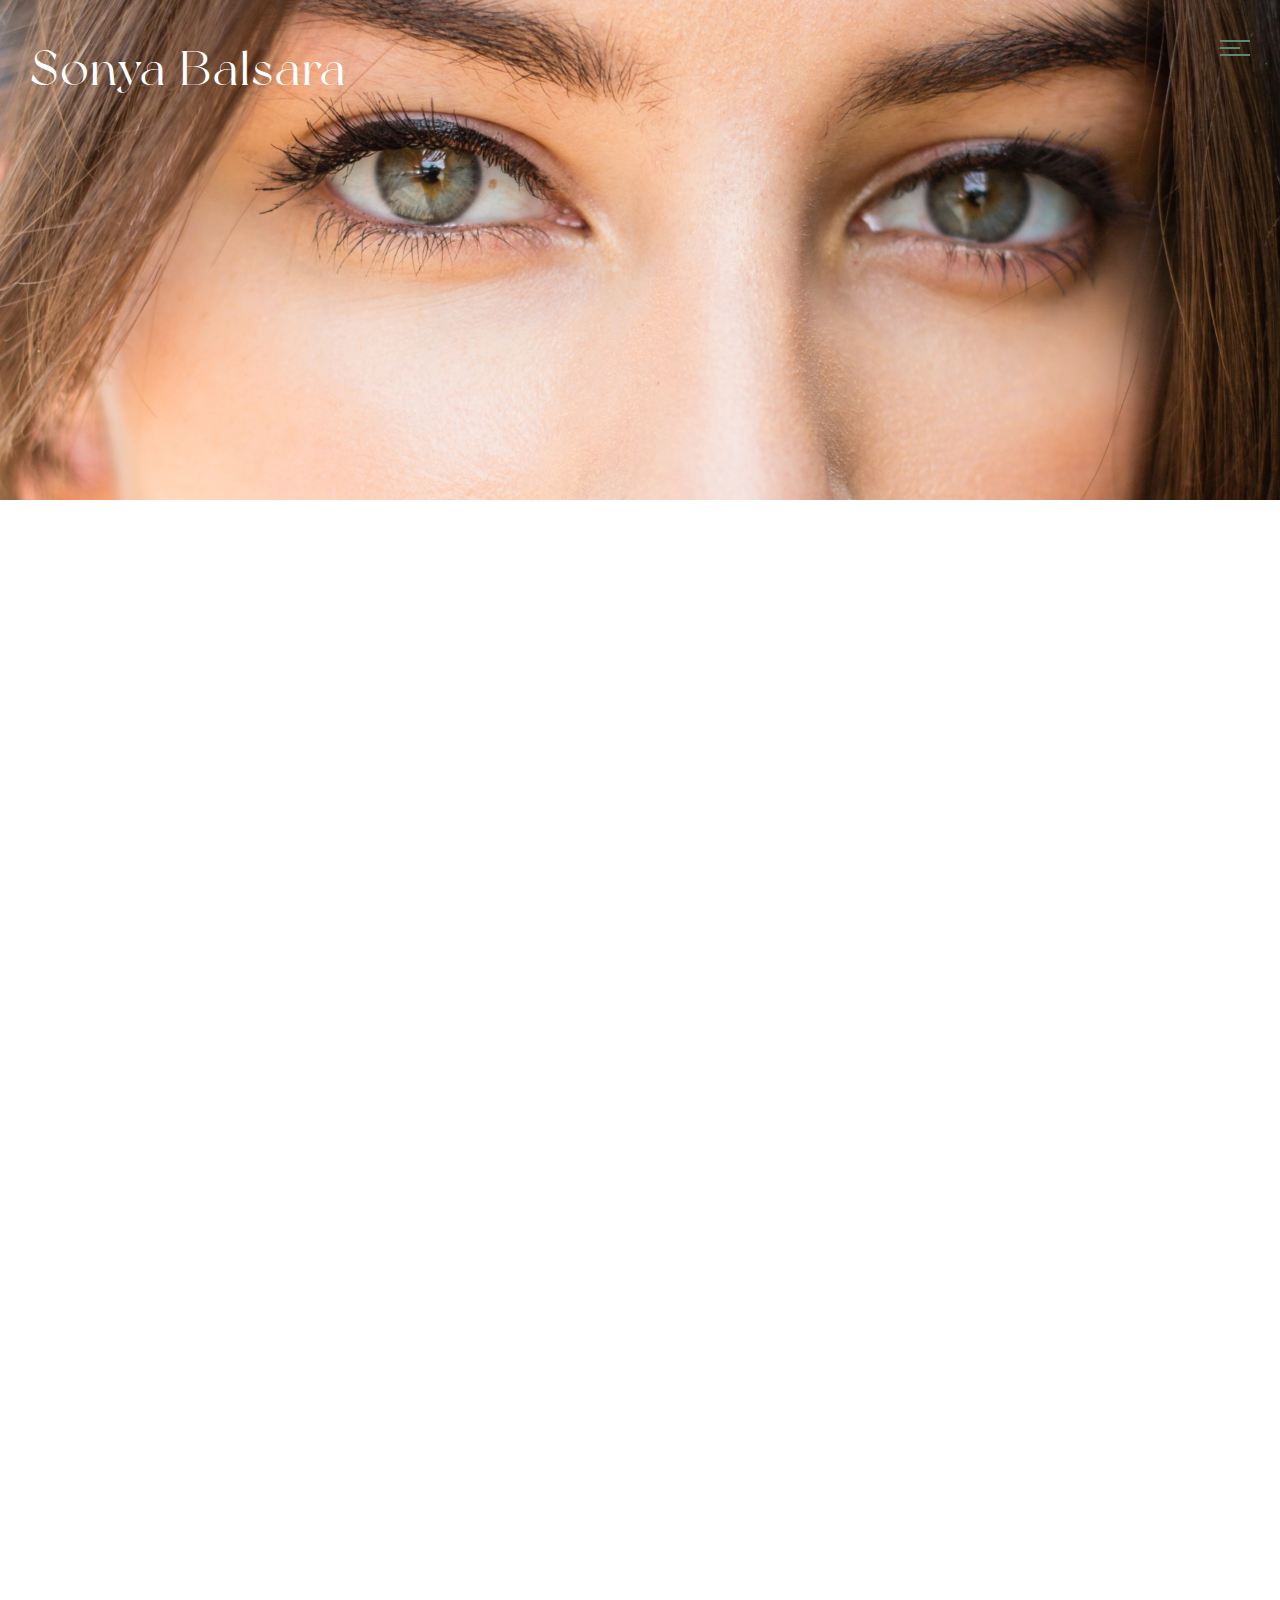
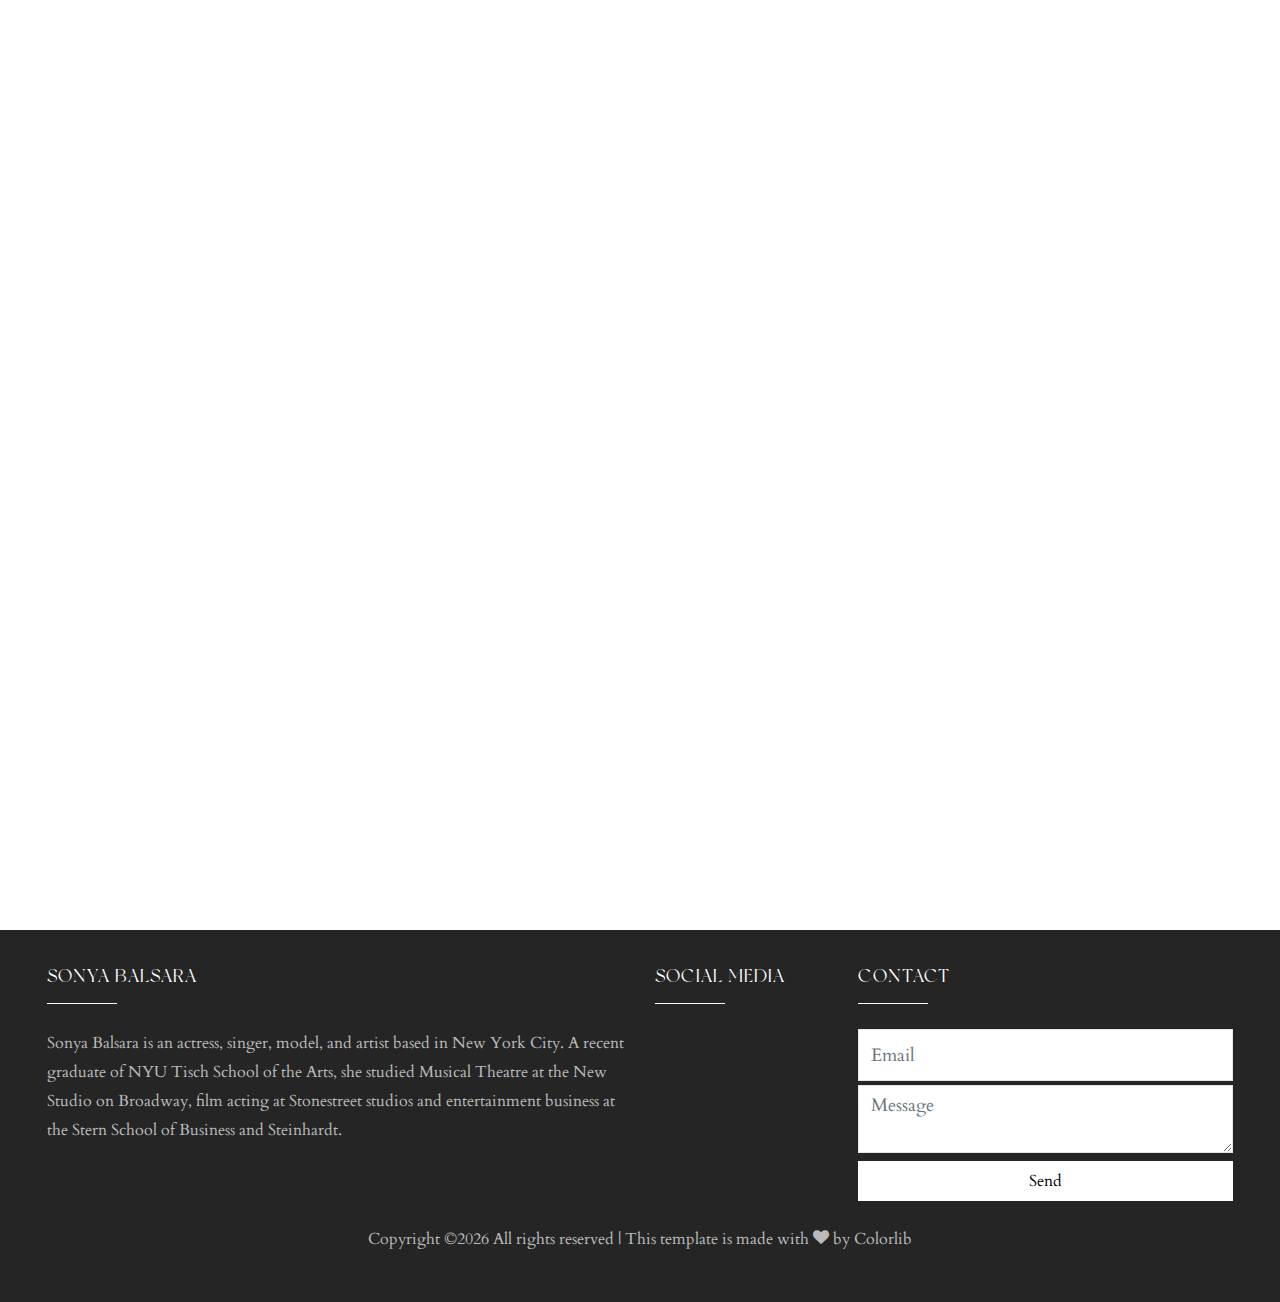
==== media.html @ 35fe7aa5 "Changes" ====
<!DOCTYPE html>
<html lang="en">
  <head>
  	<title>Sonya Balsara - Media</title>
    <meta charset="utf-8">
    <meta name="viewport" content="width=device-width, initial-scale=1, shrink-to-fit=no">
    
    <link href="https://fonts.googleapis.com/css?family=Rubik:300,400,500,700" rel="stylesheet">
    <link href="https://fonts.googleapis.com/css?family=Josefin+Sans" rel="stylesheet">

    <link rel="stylesheet" href="css/open-iconic-bootstrap.min.css">
    <link rel="stylesheet" href="css/animate.css">

    <link rel="stylesheet" href="css/aos.css">

    <link rel="stylesheet" href="css/ionicons.min.css">
    <link rel="stylesheet" href="css/flaticon.css">
    <link rel="stylesheet" href="css/icomoon.css">
    <link rel="stylesheet" href="css/style.css">
  </head>
  <body>

    <div class="page">
    <nav id="colorlib-main-nav" role="navigation">
      <a href="#" class="js-colorlib-nav-toggle colorlib-nav-toggle active"><i></i></a>
      <div class="js-fullheight colorlib-table">
        <div class="img" style="background-image: url(images/headshot5.jpg);"></div>
        <div class="colorlib-table-cell js-fullheight">
          <div class="row no-gutters">
            <div class="col-md-12 text-center">
              <h1 class="mb-4"><a href="index.html" class="logo">Sonya Balsara</span></a></h1>
              <ul>
                <li><a href="index.html"><span><small>01</small>Home</span></a></li>
                <li><a href="portfolio.html"><span><small>02</small>Portfolio</span></a></li>
                <li class="active"><a href="media.html"><span><small>03</small>Media</span></a></li>
                <li><a href="resume.html"><span><small>04</small>Resume</span></a></li>
                <li><a href="press.html"><span><small>05</small>Press</span></a></li>
              </ul>
            </div>
          </div>
        </div>
      </div>
    </nav>
    
    <div id="colorlib-page">
      <header>
        <div class="colorlib-navbar-brand">
          <a class="colorlib-logo" href="index.html">Sonya Balsara</span></a>
        </div>
        <a href="#" class="js-colorlib-nav-toggle colorlib-nav-toggle"><i></i></a>
      </header>

            <section class="hero-wrap" style="background-image: url(images/seyes.jpg);" data-stellar-background-ratio="0.5">
            	<div class="overlay"></div>
      	      <div class="container">
      	        <div class="row no-gutters text align-items-end justify-content-center" data-scrollax-parent="true">
      	          <div class="col-md-8 ftco-animate text-center">
      	            <h1 class="mb-5 bread">Media</hs1>
      	          </div>
      	        </div>
      	      </div>
            </section>
            <!-- END slider -->

            <section class="ftco-section-2">
				      <div class="container-fluid">
				        <div class="section-2-blocks-wrapper d-flex row no-gutters">
				          <div class="img col-md-6">
				          	<div class="embed-responsive embed-responsive-16by9">
				          			<iframe src="https://player.vimeo.com/video/648832180" width="100%" height="480" frameborder="0" webkitallowfullscreen mozallowfullscreen allowfullscreen></iframe>
				          		</div>
				          </div>
				          <div class="text col-md-6 ftco-animate">
				            <div class="text-inner align-self-start">
				              <h3 class="heading">FBI</h3>
				              <p>Season 4 "Short Squeeze</p>
				              <p>Directed by Joanna Kerns</p>
				            </div>
				          </div>
				        </div>
				      </div>
				    </section>
				    <br><br>
				    <section class="ftco-section-2">
				      <div class="container-fluid">
				        <div class="section-2-blocks-wrapper d-flex row no-gutters">
				          <div class="img col-md-6">
				          	<div class="embed-responsive embed-responsive-16by9">
				          			<iframe src="https://player.vimeo.com/video/404792972" width="100%" height="480" frameborder="0" webkitallowfullscreen mozallowfullscreen allowfullscreen></iframe>
				          		</div>
				          </div>
				          <div class="text col-md-6 ftco-animate">
				            <div class="text-inner align-self-start">
				              <h3 class="heading">West Side Story- Maria</h3>
				              <p>IHI Tokyo, Japan</p>
				              <p>Directed by David Saint</p>
				            </div>
				          </div>
				        </div>
				      </div>
				    </section>
				    <br><br>
	          <section class="ftco-section-2">
	    	      <div class="container-fluid">
	    	        <div class="section-2-blocks-wrapper d-flex row no-gutters">
	    	          <div class="img col-md-6">
	    	          	<div class="embed-responsive embed-responsive-16by9">
	    	            		<iframe src="https://player.vimeo.com/video/309313048" width="100%" height="480" frameborder="0" webkitallowfullscreen mozallowfullscreen allowfullscreen></iframe>
	    	            	</div>
	    	    	    </div>
	    	          <div class="text col-md-6 ftco-animate">
	    	            <div class="text-inner align-self-start">
	    	              <h3 class="heading">Boarding School</h3>
	    	            </div>
	    	          </div>
	    	        </div>
	    	      </div>
	    	    </section>
	    	    <br><br>
	          <section class="ftco-section-2">
	    	      <div class="container-fluid">
	    	        <div class="section-2-blocks-wrapper d-flex row no-gutters">
	    	          <div class="img col-md-6">
	    	          	<div class="embed-responsive embed-responsive-16by9">
	    	          		<iframe width="100%" height="480" src="https://www.youtube.com/embed/qzKkjVb8MXk" title="YouTube video player Paragon Acura Commercial" frameborder="0" allow="accelerometer; autoplay; clipboard-write; encrypted-media; gyroscope; picture-in-picture" allowfullscreen></iframe>
	    	          	</div>
	    	          </div>
	    	          <div class="text col-md-6 ftco-animate">
	    	            <div class="text-inner align-self-start">
	    	              <h3 class="heading">Paragon Acura Commercial</h3>
	    	            </div>
	    	          </div>
	    	        </div>
	    	      </div>
	    	    </section>
	    	    <br><br>
	          <section class="ftco-section-2">
	    	      <div class="container-fluid">
	    	        <div class="section-2-blocks-wrapper d-flex row no-gutters">
	    	          <div class="img col-md-6">
    	          	  <div class="embed-responsive embed-responsive-16by9">
    	          		  <iframe width="100%" height="480" src="https://www.youtube.com/embed/SDkFVP-lm_E" title="YouTube video player Mr. Hong Music Video" frameborder="0" allow="accelerometer; autoplay; clipboard-write; encrypted-media; gyroscope; picture-in-picture" allowfullscreen></iframe>
    	          	  </div>
	    	          </div>
	    	          <div class="text col-md-6 ftco-animate">
	    	            <div class="text-inner align-self-start">
	    	              <h3 class="heading">Mr. Hong MUSIC VIDEO</h3>
	    	            </div>
	    	          </div>
	    	        </div>
	    	      </div>
	    	    </section>


      <footer class="ftco-footer ftco-section ftco-footer img">
	    <div class="overlay"></div>
	      <div class="container">
	        <div class="row mb-6">
	          <div class="col-md-6">
	            <div class="ftco-footer-widget mb-4">
	              <h2 class="ftco-heading-2">Sonya Balsara</h2>
	              <p>Sonya Balsara is an actress, singer, model, and artist based in New York City. A recent graduate of NYU Tisch School of the Arts, she studied Musical Theatre at the New Studio on Broadway, film acting at Stonestreet studios and entertainment business at the Stern School of Business and Steinhardt.</p>
	            </div>
	          </div>
	          <div class="col-md-2">
	            <div class="ftco-footer-widget mb-2">
	              <h2 class="ftco-heading-2">Social Media</h2>
	              <ul class="ftco-footer-social list-unstyled float-md-left float-lft mt-5">
                    <li class="ftco-animate"><a target="_blank" rel='nofollow noreferrer' href="https://www.instagram.com/sonyabalsara"><span class="icon-instagram"></span></a></li>
                    <li class="ftco-animate"><a target="_blank" rel='nofollow noreferrer' href="https://www.imdb.com/name/nm8620032/"><span class="icon-imdb"></span></a></li>
                  </ul>
	            </div>
	          </div>
	          <div class="col-md-4">
	            <div class="ftco-footer-widget mb-4">
	            	<h2 class="ftco-heading-2">Contact</h2>
                    <form
                      action="https://formspree.io/f/mjvllqag"
                      method="POST"
                    >
                        <div class="form-group mb-2">
                            <input type="email" class="form-control mb-1" placeholder="Email" name="email">
                            <textarea name="message" class="form-control" placeholder="Message"></textarea>
                        </div>
                        <div class="form-group">
                            <button type="submit" class="btn btn-primary" style="color:black; width:100%;">Send</button>
                        </div>
                    </form>
	            </div>
	          </div>
	        </div>
	        <div class="row">
	          <div class="col-md-12 text-center">
	            <p><!-- Link back to Colorlib can't be removed. Template is licensed under CC BY 3.0. -->
	  Copyright &copy;<script>document.write(new Date().getFullYear());</script> All rights reserved | This template is made with <i class="icon-heart" aria-hidden="true"></i> by <a href="https://colorlib.com" target="_blank">Colorlib</a>
	  <!-- Link back to Colorlib can't be removed. Template is licensed under CC BY 3.0. --></p>
	          </div>
	        </div>
	      </div>
	    </footer>
      <!-- loader -->
      <div id="ftco-loader" class="show fullscreen"><svg class="circular" width="48px" height="48px"><circle class="path-bg" cx="24" cy="24" r="22" fill="none" stroke-width="4" stroke="#eeeeee"/><circle class="path" cx="24" cy="24" r="22" fill="none" stroke-width="4" stroke-miterlimit="10" stroke="#F96D00"/></svg></div>
		</div>
      </div>
	    </div>
    </div>

    <script src="js/jquery.min.js"></script>
    <script src="js/jquery-migrate-3.0.1.min.js"></script>
    <script src="js/bootstrap.min.js"></script>
    <script src="js/jquery.easing.1.3.js"></script>
    <script src="js/jquery.waypoints.min.js"></script>
    <script src="js/jquery.stellar.min.js"></script>
    <script src="js/jquery.magnific-popup.min.js"></script>
    <script src="js/aos.js"></script>
    <script src="js/scrollax.min.js"></script>
    <script src="js/main.js"></script>
  </body>
</html>
---- css/flaticon.css ----
/*
  	Flaticon icon font: Flaticon
  	Creation date: 06/09/2018 06:53
  	*/

@font-face {
  font-family: "Flaticon";
  src: url("../fonts/flaticon/font/Flaticon.eot");
  src: url("../fonts/flaticon/font/Flaticon.eot?#iefix") format("embedded-opentype"),
       url("../fonts/flaticon/font/Flaticon.woff") format("woff"),
       url("../fonts/flaticon/font/Flaticon.ttf") format("truetype"),
       url("../fonts/flaticon/font/Flaticon.svg#Flaticon") format("svg");
  font-weight: normal;
  font-style: normal;
}

@media screen and (-webkit-min-device-pixel-ratio:0) {
  @font-face {
    font-family: "Flaticon";
    src: url("../fonts/flaticon/font/Flaticon.svg#Flaticon") format("svg");
  }
}

[class^="flaticon-"]:before, [class*=" flaticon-"]:before,
[class^="flaticon-"]:after, [class*=" flaticon-"]:after {   
  font-family: Flaticon;
  font-style: normal;
  font-weight: normal;
  font-variant: normal;
  text-transform: none;
  line-height: 1;

  /* Better Font Rendering =========== */
  -webkit-font-smoothing: antialiased;
  -moz-osx-font-smoothing: grayscale;
}

.flaticon-quality:before { content: "\f100"; }
.flaticon-megaphone:before { content: "\f101"; }
.flaticon-shopping-bag:before { content: "\f102"; }
.flaticon-photo-camera:before { content: "\f103"; }
---- css/icomoon.css ----
@font-face {
  font-family: 'icomoon';
  src:  url('../fonts/icomoon/icomoon.eot?6tt51o');
  src:  url('../fonts/icomoon/icomoon.eot?6tt51o#iefix') format('embedded-opentype'),
    url('../fonts/icomoon/icomoon.ttf?6tt51o') format('truetype'),
    url('../fonts/icomoon/icomoon.woff?6tt51o') format('woff'),
    url('../fonts/icomoon/icomoon.svg?6tt51o#icomoon') format('svg');
  font-weight: normal;
  font-style: normal;
}

[class^="icon-"], [class*=" icon-"] {
  /* use !important to prevent issues with browser extensions that change fonts */
  font-family: 'icomoon' !important;
  speak: none;
  font-style: normal;
  font-weight: normal;
  font-variant: normal;
  text-transform: none;
  line-height: 1;

  /* Better Font Rendering =========== */
  -webkit-font-smoothing: antialiased;
  -moz-osx-font-smoothing: grayscale;
}

.icon-asterisk:before {
  content: "\f069";
}
.icon-plus:before {
  content: "\f067";
}
.icon-question:before {
  content: "\f128";
}
.icon-minus:before {
  content: "\f068";
}
.icon-glass:before {
  content: "\f000";
}
.icon-music:before {
  content: "\f001";
}
.icon-search:before {
  content: "\f002";
}
.icon-envelope-o:before {
  content: "\f003";
}
.icon-heart:before {
  content: "\f004";
}
.icon-star:before {
  content: "\f005";
}
.icon-star-o:before {
  content: "\f006";
}
.icon-user:before {
  content: "\f007";
}
.icon-film:before {
  content: "\f008";
}
.icon-th-large:before {
  content: "\f009";
}
.icon-th:before {
  content: "\f00a";
}
.icon-th-list:before {
  content: "\f00b";
}
.icon-check:before {
  content: "\f00c";
}
.icon-close:before {
  content: "\f00d";
}
.icon-remove:before {
  content: "\f00d";
}
.icon-times:before {
  content: "\f00d";
}
.icon-search-plus:before {
  content: "\f00e";
}
.icon-search-minus:before {
  content: "\f010";
}
.icon-power-off:before {
  content: "\f011";
}
.icon-signal:before {
  content: "\f012";
}
.icon-cog:before {
  content: "\f013";
}
.icon-gear:before {
  content: "\f013";
}
.icon-trash-o:before {
  content: "\f014";
}
.icon-home:before {
  content: "\f015";
}
.icon-file-o:before {
  content: "\f016";
}
.icon-clock-o:before {
  content: "\f017";
}
.icon-road:before {
  content: "\f018";
}
.icon-download:before {
  content: "\f019";
}
.icon-arrow-circle-o-down:before {
  content: "\f01a";
}
.icon-arrow-circle-o-up:before {
  content: "\f01b";
}
.icon-inbox:before {
  content: "\f01c";
}
.icon-play-circle-o:before {
  content: "\f01d";
}
.icon-repeat:before {
  content: "\f01e";
}
.icon-rotate-right:before {
  content: "\f01e";
}
.icon-refresh:before {
  content: "\f021";
}
.icon-list-alt:before {
  content: "\f022";
}
.icon-lock:before {
  content: "\f023";
}
.icon-flag:before {
  content: "\f024";
}
.icon-headphones:before {
  content: "\f025";
}
.icon-volume-off:before {
  content: "\f026";
}
.icon-volume-down:before {
  content: "\f027";
}
.icon-volume-up:before {
  content: "\f028";
}
.icon-qrcode:before {
  content: "\f029";
}
.icon-barcode:before {
  content: "\f02a";
}
.icon-tag:before {
  content: "\f02b";
}
.icon-tags:before {
  content: "\f02c";
}
.icon-book:before {
  content: "\f02d";
}
.icon-bookmark:before {
  content: "\f02e";
}
.icon-print:before {
  content: "\f02f";
}
.icon-camera:before {
  content: "\f030";
}
.icon-font:before {
  content: "\f031";
}
.icon-bold:before {
  content: "\f032";
}
.icon-italic:before {
  content: "\f033";
}
.icon-text-height:before {
  content: "\f034";
}
.icon-text-width:before {
  content: "\f035";
}
.icon-align-left:before {
  content: "\f036";
}
.icon-align-center:before {
  content: "\f037";
}
.icon-align-right:before {
  content: "\f038";
}
.icon-align-justify:before {
  content: "\f039";
}
.icon-list:before {
  content: "\f03a";
}
.icon-dedent:before {
  content: "\f03b";
}
.icon-outdent:before {
  content: "\f03b";
}
.icon-indent:before {
  content: "\f03c";
}
.icon-video-camera:before {
  content: "\f03d";
}
.icon-image:before {
  content: "\f03e";
}
.icon-photo:before {
  content: "\f03e";
}
.icon-picture-o:before {
  content: "\f03e";
}
.icon-pencil:before {
  content: "\f040";
}
.icon-map-marker:before {
  content: "\f041";
}
.icon-adjust:before {
  content: "\f042";
}
.icon-tint:before {
  content: "\f043";
}
.icon-edit:before {
  content: "\f044";
}
.icon-pencil-square-o:before {
  content: "\f044";
}
.icon-share-square-o:before {
  content: "\f045";
}
.icon-check-square-o:before {
  content: "\f046";
}
.icon-arrows:before {
  content: "\f047";
}
.icon-step-backward:before {
  content: "\f048";
}
.icon-fast-backward:before {
  content: "\f049";
}
.icon-backward:before {
  content: "\f04a";
}
.icon-play:before {
  content: "\f04b";
}
.icon-pause:before {
  content: "\f04c";
}
.icon-stop:before {
  content: "\f04d";
}
.icon-forward:before {
  content: "\f04e";
}
.icon-fast-forward:before {
  content: "\f050";
}
.icon-step-forward:before {
  content: "\f051";
}
.icon-eject:before {
  content: "\f052";
}
.icon-chevron-left:before {
  content: "\f053";
}
.icon-chevron-right:before {
  content: "\f054";
}
.icon-plus-circle:before {
  content: "\f055";
}
.icon-minus-circle:before {
  content: "\f056";
}
.icon-times-circle:before {
  content: "\f057";
}
.icon-check-circle:before {
  content: "\f058";
}
.icon-question-circle:before {
  content: "\f059";
}
.icon-info-circle:before {
  content: "\f05a";
}
.icon-crosshairs:before {
  content: "\f05b";
}
.icon-times-circle-o:before {
  content: "\f05c";
}
.icon-check-circle-o:before {
  content: "\f05d";
}
.icon-ban:before {
  content: "\f05e";
}
.icon-arrow-left:before {
  content: "\f060";
}
.icon-arrow-right:before {
  content: "\f061";
}
.icon-arrow-up:before {
  content: "\f062";
}
.icon-arrow-down:before {
  content: "\f063";
}
.icon-mail-forward:before {
  content: "\f064";
}
.icon-share:before {
  content: "\f064";
}
.icon-expand:before {
  content: "\f065";
}
.icon-compress:before {
  content: "\f066";
}
.icon-exclamation-circle:before {
  content: "\f06a";
}
.icon-gift:before {
  content: "\f06b";
}
.icon-leaf:before {
  content: "\f06c";
}
.icon-fire:before {
  content: "\f06d";
}
.icon-eye:before {
  content: "\f06e";
}
.icon-eye-slash:before {
  content: "\f070";
}
.icon-exclamation-triangle:before {
  content: "\f071";
}
.icon-warning:before {
  content: "\f071";
}
.icon-plane:before {
  content: "\f072";
}
.icon-calendar:before {
  content: "\f073";
}
.icon-random:before {
  content: "\f074";
}
.icon-comment:before {
  content: "\f075";
}
.icon-magnet:before {
  content: "\f076";
}
.icon-chevron-up:before {
  content: "\f077";
}
.icon-chevron-down:before {
  content: "\f078";
}
.icon-retweet:before {
  content: "\f079";
}
.icon-shopping-cart:before {
  content: "\f07a";
}
.icon-folder:before {
  content: "\f07b";
}
.icon-folder-open:before {
  content: "\f07c";
}
.icon-arrows-v:before {
  content: "\f07d";
}
.icon-arrows-h:before {
  content: "\f07e";
}
.icon-bar-chart:before {
  content: "\f080";
}
.icon-bar-chart-o:before {
  content: "\f080";
}
.icon-twitter-square:before {
  content: "\f081";
}
.icon-facebook-square:before {
  content: "\f082";
}
.icon-camera-retro:before {
  content: "\f083";
}
.icon-key:before {
  content: "\f084";
}
.icon-cogs:before {
  content: "\f085";
}
.icon-gears:before {
  content: "\f085";
}
.icon-comments:before {
  content: "\f086";
}
.icon-thumbs-o-up:before {
  content: "\f087";
}
.icon-thumbs-o-down:before {
  content: "\f088";
}
.icon-star-half:before {
  content: "\f089";
}
.icon-heart-o:before {
  content: "\f08a";
}
.icon-sign-out:before {
  content: "\f08b";
}
.icon-linkedin-square:before {
  content: "\f08c";
}
.icon-thumb-tack:before {
  content: "\f08d";
}
.icon-external-link:before {
  content: "\f08e";
}
.icon-sign-in:before {
  content: "\f090";
}
.icon-trophy:before {
  content: "\f091";
}
.icon-github-square:before {
  content: "\f092";
}
.icon-upload:before {
  content: "\f093";
}
.icon-lemon-o:before {
  content: "\f094";
}
.icon-phone:before {
  content: "\f095";
}
.icon-square-o:before {
  content: "\f096";
}
.icon-bookmark-o:before {
  content: "\f097";
}
.icon-phone-square:before {
  content: "\f098";
}
.icon-twitter:before {
  content: "\f099";
}
.icon-facebook:before {
  content: "\f09a";
}
.icon-facebook-f:before {
  content: "\f09a";
}
.icon-github:before {
  content: "\f09b";
}
.icon-unlock:before {
  content: "\f09c";
}
.icon-credit-card:before {
  content: "\f09d";
}
.icon-feed:before {
  content: "\f09e";
}
.icon-rss:before {
  content: "\f09e";
}
.icon-hdd-o:before {
  content: "\f0a0";
}
.icon-bullhorn:before {
  content: "\f0a1";
}
.icon-bell-o:before {
  content: "\f0a2";
}
.icon-certificate:before {
  content: "\f0a3";
}
.icon-hand-o-right:before {
  content: "\f0a4";
}
.icon-hand-o-left:before {
  content: "\f0a5";
}
.icon-hand-o-up:before {
  content: "\f0a6";
}
.icon-hand-o-down:before {
  content: "\f0a7";
}
.icon-arrow-circle-left:before {
  content: "\f0a8";
}
.icon-arrow-circle-right:before {
  content: "\f0a9";
}
.icon-arrow-circle-up:before {
  content: "\f0aa";
}
.icon-arrow-circle-down:before {
  content: "\f0ab";
}
.icon-globe:before {
  content: "\f0ac";
}
.icon-wrench:before {
  content: "\f0ad";
}
.icon-tasks:before {
  content: "\f0ae";
}
.icon-filter:before {
  content: "\f0b0";
}
.icon-briefcase:before {
  content: "\f0b1";
}
.icon-arrows-alt:before {
  content: "\f0b2";
}
.icon-group:before {
  content: "\f0c0";
}
.icon-users:before {
  content: "\f0c0";
}
.icon-chain:before {
  content: "\f0c1";
}
.icon-link:before {
  content: "\f0c1";
}
.icon-cloud:before {
  content: "\f0c2";
}
.icon-flask:before {
  content: "\f0c3";
}
.icon-cut:before {
  content: "\f0c4";
}
.icon-scissors:before {
  content: "\f0c4";
}
.icon-copy:before {
  content: "\f0c5";
}
.icon-files-o:before {
  content: "\f0c5";
}
.icon-paperclip:before {
  content: "\f0c6";
}
.icon-floppy-o:before {
  content: "\f0c7";
}
.icon-save:before {
  content: "\f0c7";
}
.icon-square:before {
  content: "\f0c8";
}
.icon-bars:before {
  content: "\f0c9";
}
.icon-navicon:before {
  content: "\f0c9";
}
.icon-reorder:before {
  content: "\f0c9";
}
.icon-list-ul:before {
  content: "\f0ca";
}
.icon-list-ol:before {
  content: "\f0cb";
}
.icon-strikethrough:before {
  content: "\f0cc";
}
.icon-underline:before {
  content: "\f0cd";
}
.icon-table:before {
  content: "\f0ce";
}
.icon-magic:before {
  content: "\f0d0";
}
.icon-truck:before {
  content: "\f0d1";
}
.icon-pinterest:before {
  content: "\f0d2";
}
.icon-pinterest-square:before {
  content: "\f0d3";
}
.icon-google-plus-square:before {
  content: "\f0d4";
}
.icon-google-plus:before {
  content: "\f0d5";
}
.icon-money:before {
  content: "\f0d6";
}
.icon-caret-down:before {
  content: "\f0d7";
}
.icon-caret-up:before {
  content: "\f0d8";
}
.icon-caret-left:before {
  content: "\f0d9";
}
.icon-caret-right:before {
  content: "\f0da";
}
.icon-columns:before {
  content: "\f0db";
}
.icon-sort:before {
  content: "\f0dc";
}
.icon-unsorted:before {
  content: "\f0dc";
}
.icon-sort-desc:before {
  content: "\f0dd";
}
.icon-sort-down:before {
  content: "\f0dd";
}
.icon-sort-asc:before {
  content: "\f0de";
}
.icon-sort-up:before {
  content: "\f0de";
}
.icon-envelope:before {
  content: "\f0e0";
}
.icon-linkedin:before {
  content: "\f0e1";
}
.icon-rotate-left:before {
  content: "\f0e2";
}
.icon-undo:before {
  content: "\f0e2";
}
.icon-gavel:before {
  content: "\f0e3";
}
.icon-legal:before {
  content: "\f0e3";
}
.icon-dashboard:before {
  content: "\f0e4";
}
.icon-tachometer:before {
  content: "\f0e4";
}
.icon-comment-o:before {
  content: "\f0e5";
}
.icon-comments-o:before {
  content: "\f0e6";
}
.icon-bolt:before {
  content: "\f0e7";
}
.icon-flash:before {
  content: "\f0e7";
}
.icon-sitemap:before {
  content: "\f0e8";
}
.icon-umbrella:before {
  content: "\f0e9";
}
.icon-clipboard:before {
  content: "\f0ea";
}
.icon-paste:before {
  content: "\f0ea";
}
.icon-lightbulb-o:before {
  content: "\f0eb";
}
.icon-exchange:before {
  content: "\f0ec";
}
.icon-cloud-download:before {
  content: "\f0ed";
}
.icon-cloud-upload:before {
  content: "\f0ee";
}
.icon-user-md:before {
  content: "\f0f0";
}
.icon-stethoscope:before {
  content: "\f0f1";
}
.icon-suitcase:before {
  content: "\f0f2";
}
.icon-bell:before {
  content: "\f0f3";
}
.icon-coffee:before {
  content: "\f0f4";
}
.icon-cutlery:before {
  content: "\f0f5";
}
.icon-file-text-o:before {
  content: "\f0f6";
}
.icon-building-o:before {
  content: "\f0f7";
}
.icon-hospital-o:before {
  content: "\f0f8";
}
.icon-ambulance:before {
  content: "\f0f9";
}
.icon-medkit:before {
  content: "\f0fa";
}
.icon-fighter-jet:before {
  content: "\f0fb";
}
.icon-beer:before {
  content: "\f0fc";
}
.icon-h-square:before {
  content: "\f0fd";
}
.icon-plus-square:before {
  content: "\f0fe";
}
.icon-angle-double-left:before {
  content: "\f100";
}
.icon-angle-double-right:before {
  content: "\f101";
}
.icon-angle-double-up:before {
  content: "\f102";
}
.icon-angle-double-down:before {
  content: "\f103";
}
.icon-angle-left:before {
  content: "\f104";
}
.icon-angle-right:before {
  content: "\f105";
}
.icon-angle-up:before {
  content: "\f106";
}
.icon-angle-down:before {
  content: "\f107";
}
.icon-desktop:before {
  content: "\f108";
}
.icon-laptop:before {
  content: "\f109";
}
.icon-tablet:before {
  content: "\f10a";
}
.icon-mobile:before {
  content: "\f10b";
}
.icon-mobile-phone:before {
  content: "\f10b";
}
.icon-circle-o:before {
  content: "\f10c";
}
.icon-quote-left:before {
  content: "\f10d";
}
.icon-quote-right:before {
  content: "\f10e";
}
.icon-spinner:before {
  content: "\f110";
}
.icon-circle:before {
  content: "\f111";
}
.icon-mail-reply:before {
  content: "\f112";
}
.icon-reply:before {
  content: "\f112";
}
.icon-github-alt:before {
  content: "\f113";
}
.icon-folder-o:before {
  content: "\f114";
}
.icon-folder-open-o:before {
  content: "\f115";
}
.icon-smile-o:before {
  content: "\f118";
}
.icon-frown-o:before {
  content: "\f119";
}
.icon-meh-o:before {
  content: "\f11a";
}
.icon-gamepad:before {
  content: "\f11b";
}
.icon-keyboard-o:before {
  content: "\f11c";
}
.icon-flag-o:before {
  content: "\f11d";
}
.icon-flag-checkered:before {
  content: "\f11e";
}
.icon-terminal:before {
  content: "\f120";
}
.icon-code:before {
  content: "\f121";
}
.icon-mail-reply-all:before {
  content: "\f122";
}
.icon-reply-all:before {
  content: "\f122";
}
.icon-star-half-empty:before {
  content: "\f123";
}
.icon-star-half-full:before {
  content: "\f123";
}
.icon-star-half-o:before {
  content: "\f123";
}
.icon-location-arrow:before {
  content: "\f124";
}
.icon-crop:before {
  content: "\f125";
}
.icon-code-fork:before {
  content: "\f126";
}
.icon-chain-broken:before {
  content: "\f127";
}
.icon-unlink:before {
  content: "\f127";
}
.icon-info:before {
  content: "\f129";
}
.icon-exclamation:before {
  content: "\f12a";
}
.icon-superscript:before {
  content: "\f12b";
}
.icon-subscript:before {
  content: "\f12c";
}
.icon-eraser:before {
  content: "\f12d";
}
.icon-puzzle-piece:before {
  content: "\f12e";
}
.icon-microphone:before {
  content: "\f130";
}
.icon-microphone-slash:before {
  content: "\f131";
}
.icon-shield:before {
  content: "\f132";
}
.icon-calendar-o:before {
  content: "\f133";
}
.icon-fire-extinguisher:before {
  content: "\f134";
}
.icon-rocket:before {
  content: "\f135";
}
.icon-maxcdn:before {
  content: "\f136";
}
.icon-chevron-circle-left:before {
  content: "\f137";
}
.icon-chevron-circle-right:before {
  content: "\f138";
}
.icon-chevron-circle-up:before {
  content: "\f139";
}
.icon-chevron-circle-down:before {
  content: "\f13a";
}
.icon-html5:before {
  content: "\f13b";
}
.icon-css3:before {
  content: "\f13c";
}
.icon-anchor:before {
  content: "\f13d";
}
.icon-unlock-alt:before {
  content: "\f13e";
}
.icon-bullseye:before {
  content: "\f140";
}
.icon-ellipsis-h:before {
  content: "\f141";
}
.icon-ellipsis-v:before {
  content: "\f142";
}
.icon-rss-square:before {
  content: "\f143";
}
.icon-play-circle:before {
  content: "\f144";
}
.icon-ticket:before {
  content: "\f145";
}
.icon-minus-square:before {
  content: "\f146";
}
.icon-minus-square-o:before {
  content: "\f147";
}
.icon-level-up:before {
  content: "\f148";
}
.icon-level-down:before {
  content: "\f149";
}
.icon-check-square:before {
  content: "\f14a";
}
.icon-pencil-square:before {
  content: "\f14b";
}
.icon-external-link-square:before {
  content: "\f14c";
}
.icon-share-square:before {
  content: "\f14d";
}
.icon-compass:before {
  content: "\f14e";
}
.icon-caret-square-o-down:before {
  content: "\f150";
}
.icon-toggle-down:before {
  content: "\f150";
}
.icon-caret-square-o-up:before {
  content: "\f151";
}
.icon-toggle-up:before {
  content: "\f151";
}
.icon-caret-square-o-right:before {
  content: "\f152";
}
.icon-toggle-right:before {
  content: "\f152";
}
.icon-eur:before {
  content: "\f153";
}
.icon-euro:before {
  content: "\f153";
}
.icon-gbp:before {
  content: "\f154";
}
.icon-dollar:before {
  content: "\f155";
}
.icon-usd:before {
  content: "\f155";
}
.icon-inr:before {
  content: "\f156";
}
.icon-rupee:before {
  content: "\f156";
}
.icon-cny:before {
  content: "\f157";
}
.icon-jpy:before {
  content: "\f157";
}
.icon-rmb:before {
  content: "\f157";
}
.icon-yen:before {
  content: "\f157";
}
.icon-rouble:before {
  content: "\f158";
}
.icon-rub:before {
  content: "\f158";
}
.icon-ruble:before {
  content: "\f158";
}
.icon-krw:before {
  content: "\f159";
}
.icon-won:before {
  content: "\f159";
}
.icon-bitcoin:before {
  content: "\f15a";
}
.icon-btc:before {
  content: "\f15a";
}
.icon-file:before {
  content: "\f15b";
}
.icon-file-text:before {
  content: "\f15c";
}
.icon-sort-alpha-asc:before {
  content: "\f15d";
}
.icon-sort-alpha-desc:before {
  content: "\f15e";
}
.icon-sort-amount-asc:before {
  content: "\f160";
}
.icon-sort-amount-desc:before {
  content: "\f161";
}
.icon-sort-numeric-asc:before {
  content: "\f162";
}
.icon-sort-numeric-desc:before {
  content: "\f163";
}
.icon-thumbs-up:before {
  content: "\f164";
}
.icon-thumbs-down:before {
  content: "\f165";
}
.icon-youtube-square:before {
  content: "\f166";
}
.icon-youtube:before {
  content: "\f167";
}
.icon-xing:before {
  content: "\f168";
}
.icon-xing-square:before {
  content: "\f169";
}
.icon-youtube-play:before {
  content: "\f16a";
}
.icon-dropbox:before {
  content: "\f16b";
}
.icon-stack-overflow:before {
  content: "\f16c";
}
.icon-instagram:before {
  content: "\f16d";
}
.icon-flickr:before {
  content: "\f16e";
}
.icon-adn:before {
  content: "\f170";
}
.icon-bitbucket:before {
  content: "\f171";
}
.icon-bitbucket-square:before {
  content: "\f172";
}
.icon-tumblr:before {
  content: "\f173";
}
.icon-tumblr-square:before {
  content: "\f174";
}
.icon-long-arrow-down:before {
  content: "\f175";
}
.icon-long-arrow-up:before {
  content: "\f176";
}
.icon-long-arrow-left:before {
  content: "\f177";
}
.icon-long-arrow-right:before {
  content: "\f178";
}
.icon-apple:before {
  content: "\f179";
}
.icon-windows:before {
  content: "\f17a";
}
.icon-android:before {
  content: "\f17b";
}
.icon-linux:before {
  content: "\f17c";
}
.icon-dribbble:before {
  content: "\f17d";
}
.icon-skype:before {
  content: "\f17e";
}
.icon-foursquare:before {
  content: "\f180";
}
.icon-trello:before {
  content: "\f181";
}
.icon-female:before {
  content: "\f182";
}
.icon-male:before {
  content: "\f183";
}
.icon-gittip:before {
  content: "\f184";
}
.icon-gratipay:before {
  content: "\f184";
}
.icon-sun-o:before {
  content: "\f185";
}
.icon-moon-o:before {
  content: "\f186";
}
.icon-archive:before {
  content: "\f187";
}
.icon-bug:before {
  content: "\f188";
}
.icon-vk:before {
  content: "\f189";
}
.icon-weibo:before {
  content: "\f18a";
}
.icon-renren:before {
  content: "\f18b";
}
.icon-pagelines:before {
  content: "\f18c";
}
.icon-stack-exchange:before {
  content: "\f18d";
}
.icon-arrow-circle-o-right:before {
  content: "\f18e";
}
.icon-arrow-circle-o-left:before {
  content: "\f190";
}
.icon-caret-square-o-left:before {
  content: "\f191";
}
.icon-toggle-left:before {
  content: "\f191";
}
.icon-dot-circle-o:before {
  content: "\f192";
}
.icon-wheelchair:before {
  content: "\f193";
}
.icon-vimeo-square:before {
  content: "\f194";
}
.icon-try:before {
  content: "\f195";
}
.icon-turkish-lira:before {
  content: "\f195";
}
.icon-plus-square-o:before {
  content: "\f196";
}
.icon-space-shuttle:before {
  content: "\f197";
}
.icon-slack:before {
  content: "\f198";
}
.icon-envelope-square:before {
  content: "\f199";
}
.icon-wordpress:before {
  content: "\f19a";
}
.icon-openid:before {
  content: "\f19b";
}
.icon-bank:before {
  content: "\f19c";
}
.icon-institution:before {
  content: "\f19c";
}
.icon-university:before {
  content: "\f19c";
}
.icon-graduation-cap:before {
  content: "\f19d";
}
.icon-mortar-board:before {
  content: "\f19d";
}
.icon-yahoo:before {
  content: "\f19e";
}
.icon-google:before {
  content: "\f1a0";
}
.icon-reddit:before {
  content: "\f1a1";
}
.icon-reddit-square:before {
  content: "\f1a2";
}
.icon-stumbleupon-circle:before {
  content: "\f1a3";
}
.icon-stumbleupon:before {
  content: "\f1a4";
}
.icon-delicious:before {
  content: "\f1a5";
}
.icon-digg:before {
  content: "\f1a6";
}
.icon-pied-piper-pp:before {
  content: "\f1a7";
}
.icon-pied-piper-alt:before {
  content: "\f1a8";
}
.icon-drupal:before {
  content: "\f1a9";
}
.icon-joomla:before {
  content: "\f1aa";
}
.icon-language:before {
  content: "\f1ab";
}
.icon-fax:before {
  content: "\f1ac";
}
.icon-building:before {
  content: "\f1ad";
}
.icon-child:before {
  content: "\f1ae";
}
.icon-paw:before {
  content: "\f1b0";
}
.icon-spoon:before {
  content: "\f1b1";
}
.icon-cube:before {
  content: "\f1b2";
}
.icon-cubes:before {
  content: "\f1b3";
}
.icon-behance:before {
  content: "\f1b4";
}
.icon-behance-square:before {
  content: "\f1b5";
}
.icon-steam:before {
  content: "\f1b6";
}
.icon-steam-square:before {
  content: "\f1b7";
}
.icon-recycle:before {
  content: "\f1b8";
}
.icon-automobile:before {
  content: "\f1b9";
}
.icon-car:before {
  content: "\f1b9";
}
.icon-cab:before {
  content: "\f1ba";
}
.icon-taxi:before {
  content: "\f1ba";
}
.icon-tree:before {
  content: "\f1bb";
}
.icon-spotify:before {
  content: "\f1bc";
}
.icon-deviantart:before {
  content: "\f1bd";
}
.icon-soundcloud:before {
  content: "\f1be";
}
.icon-database:before {
  content: "\f1c0";
}
.icon-file-pdf-o:before {
  content: "\f1c1";
}
.icon-file-word-o:before {
  content: "\f1c2";
}
.icon-file-excel-o:before {
  content: "\f1c3";
}
.icon-file-powerpoint-o:before {
  content: "\f1c4";
}
.icon-file-image-o:before {
  content: "\f1c5";
}
.icon-file-photo-o:before {
  content: "\f1c5";
}
.icon-file-picture-o:before {
  content: "\f1c5";
}
.icon-file-archive-o:before {
  content: "\f1c6";
}
.icon-file-zip-o:before {
  content: "\f1c6";
}
.icon-file-audio-o:before {
  content: "\f1c7";
}
.icon-file-sound-o:before {
  content: "\f1c7";
}
.icon-file-movie-o:before {
  content: "\f1c8";
}
.icon-file-video-o:before {
  content: "\f1c8";
}
.icon-file-code-o:before {
  content: "\f1c9";
}
.icon-vine:before {
  content: "\f1ca";
}
.icon-codepen:before {
  content: "\f1cb";
}
.icon-jsfiddle:before {
  content: "\f1cc";
}
.icon-life-bouy:before {
  content: "\f1cd";
}
.icon-life-buoy:before {
  content: "\f1cd";
}
.icon-life-ring:before {
  content: "\f1cd";
}
.icon-life-saver:before {
  content: "\f1cd";
}
.icon-support:before {
  content: "\f1cd";
}
.icon-circle-o-notch:before {
  content: "\f1ce";
}
.icon-ra:before {
  content: "\f1d0";
}
.icon-rebel:before {
  content: "\f1d0";
}
.icon-resistance:before {
  content: "\f1d0";
}
.icon-empire:before {
  content: "\f1d1";
}
.icon-ge:before {
  content: "\f1d1";
}
.icon-git-square:before {
  content: "\f1d2";
}
.icon-git:before {
  content: "\f1d3";
}
.icon-hacker-news:before {
  content: "\f1d4";
}
.icon-y-combinator-square:before {
  content: "\f1d4";
}
.icon-yc-square:before {
  content: "\f1d4";
}
.icon-tencent-weibo:before {
  content: "\f1d5";
}
.icon-qq:before {
  content: "\f1d6";
}
.icon-wechat:before {
  content: "\f1d7";
}
.icon-weixin:before {
  content: "\f1d7";
}
.icon-paper-plane:before {
  content: "\f1d8";
}
.icon-send:before {
  content: "\f1d8";
}
.icon-paper-plane-o:before {
  content: "\f1d9";
}
.icon-send-o:before {
  content: "\f1d9";
}
.icon-history:before {
  content: "\f1da";
}
.icon-circle-thin:before {
  content: "\f1db";
}
.icon-header:before {
  content: "\f1dc";
}
.icon-paragraph:before {
  content: "\f1dd";
}
.icon-sliders:before {
  content: "\f1de";
}
.icon-share-alt:before {
  content: "\f1e0";
}
.icon-share-alt-square:before {
  content: "\f1e1";
}
.icon-bomb:before {
  content: "\f1e2";
}
.icon-futbol-o:before {
  content: "\f1e3";
}
.icon-soccer-ball-o:before {
  content: "\f1e3";
}
.icon-tty:before {
  content: "\f1e4";
}
.icon-binoculars:before {
  content: "\f1e5";
}
.icon-plug:before {
  content: "\f1e6";
}
.icon-slideshare:before {
  content: "\f1e7";
}
.icon-twitch:before {
  content: "\f1e8";
}
.icon-yelp:before {
  content: "\f1e9";
}
.icon-newspaper-o:before {
  content: "\f1ea";
}
.icon-wifi:before {
  content: "\f1eb";
}
.icon-calculator:before {
  content: "\f1ec";
}
.icon-paypal:before {
  content: "\f1ed";
}
.icon-google-wallet:before {
  content: "\f1ee";
}
.icon-cc-visa:before {
  content: "\f1f0";
}
.icon-cc-mastercard:before {
  content: "\f1f1";
}
.icon-cc-discover:before {
  content: "\f1f2";
}
.icon-cc-amex:before {
  content: "\f1f3";
}
.icon-cc-paypal:before {
  content: "\f1f4";
}
.icon-cc-stripe:before {
  content: "\f1f5";
}
.icon-bell-slash:before {
  content: "\f1f6";
}
.icon-bell-slash-o:before {
  content: "\f1f7";
}
.icon-trash:before {
  content: "\f1f8";
}
.icon-copyright:before {
  content: "\f1f9";
}
.icon-at:before {
  content: "\f1fa";
}
.icon-eyedropper:before {
  content: "\f1fb";
}
.icon-paint-brush:before {
  content: "\f1fc";
}
.icon-birthday-cake:before {
  content: "\f1fd";
}
.icon-area-chart:before {
  content: "\f1fe";
}
.icon-pie-chart:before {
  content: "\f200";
}
.icon-line-chart:before {
  content: "\f201";
}
.icon-lastfm:before {
  content: "\f202";
}
.icon-lastfm-square:before {
  content: "\f203";
}
.icon-toggle-off:before {
  content: "\f204";
}
.icon-toggle-on:before {
  content: "\f205";
}
.icon-bicycle:before {
  content: "\f206";
}
.icon-bus:before {
  content: "\f207";
}
.icon-ioxhost:before {
  content: "\f208";
}
.icon-angellist:before {
  content: "\f209";
}
.icon-cc:before {
  content: "\f20a";
}
.icon-ils:before {
  content: "\f20b";
}
.icon-shekel:before {
  content: "\f20b";
}
.icon-sheqel:before {
  content: "\f20b";
}
.icon-meanpath:before {
  content: "\f20c";
}
.icon-buysellads:before {
  content: "\f20d";
}
.icon-connectdevelop:before {
  content: "\f20e";
}
.icon-dashcube:before {
  content: "\f210";
}
.icon-forumbee:before {
  content: "\f211";
}
.icon-leanpub:before {
  content: "\f212";
}
.icon-sellsy:before {
  content: "\f213";
}
.icon-shirtsinbulk:before {
  content: "\f214";
}
.icon-simplybuilt:before {
  content: "\f215";
}
.icon-skyatlas:before {
  content: "\f216";
}
.icon-cart-plus:before {
  content: "\f217";
}
.icon-cart-arrow-down:before {
  content: "\f218";
}
.icon-diamond:before {
  content: "\f219";
}
.icon-ship:before {
  content: "\f21a";
}
.icon-user-secret:before {
  content: "\f21b";
}
.icon-motorcycle:before {
  content: "\f21c";
}
.icon-street-view:before {
  content: "\f21d";
}
.icon-heartbeat:before {
  content: "\f21e";
}
.icon-venus:before {
  content: "\f221";
}
.icon-mars:before {
  content: "\f222";
}
.icon-mercury:before {
  content: "\f223";
}
.icon-intersex:before {
  content: "\f224";
}
.icon-transgender:before {
  content: "\f224";
}
.icon-transgender-alt:before {
  content: "\f225";
}
.icon-venus-double:before {
  content: "\f226";
}
.icon-mars-double:before {
  content: "\f227";
}
.icon-venus-mars:before {
  content: "\f228";
}
.icon-mars-stroke:before {
  content: "\f229";
}
.icon-mars-stroke-v:before {
  content: "\f22a";
}
.icon-mars-stroke-h:before {
  content: "\f22b";
}
.icon-neuter:before {
  content: "\f22c";
}
.icon-genderless:before {
  content: "\f22d";
}
.icon-facebook-official:before {
  content: "\f230";
}
.icon-pinterest-p:before {
  content: "\f231";
}
.icon-whatsapp:before {
  content: "\f232";
}
.icon-server:before {
  content: "\f233";
}
.icon-user-plus:before {
  content: "\f234";
}
.icon-user-times:before {
  content: "\f235";
}
.icon-bed:before {
  content: "\f236";
}
.icon-hotel:before {
  content: "\f236";
}
.icon-viacoin:before {
  content: "\f237";
}
.icon-train:before {
  content: "\f238";
}
.icon-subway:before {
  content: "\f239";
}
.icon-medium:before {
  content: "\f23a";
}
.icon-y-combinator:before {
  content: "\f23b";
}
.icon-yc:before {
  content: "\f23b";
}
.icon-optin-monster:before {
  content: "\f23c";
}
.icon-opencart:before {
  content: "\f23d";
}
.icon-expeditedssl:before {
  content: "\f23e";
}
.icon-battery:before {
  content: "\f240";
}
.icon-battery-4:before {
  content: "\f240";
}
.icon-battery-full:before {
  content: "\f240";
}
.icon-battery-3:before {
  content: "\f241";
}
.icon-battery-three-quarters:before {
  content: "\f241";
}
.icon-battery-2:before {
  content: "\f242";
}
.icon-battery-half:before {
  content: "\f242";
}
.icon-battery-1:before {
  content: "\f243";
}
.icon-battery-quarter:before {
  content: "\f243";
}
.icon-battery-0:before {
  content: "\f244";
}
.icon-battery-empty:before {
  content: "\f244";
}
.icon-mouse-pointer:before {
  content: "\f245";
}
.icon-i-cursor:before {
  content: "\f246";
}
.icon-object-group:before {
  content: "\f247";
}
.icon-object-ungroup:before {
  content: "\f248";
}
.icon-sticky-note:before {
  content: "\f249";
}
.icon-sticky-note-o:before {
  content: "\f24a";
}
.icon-cc-jcb:before {
  content: "\f24b";
}
.icon-cc-diners-club:before {
  content: "\f24c";
}
.icon-clone:before {
  content: "\f24d";
}
.icon-balance-scale:before {
  content: "\f24e";
}
.icon-hourglass-o:before {
  content: "\f250";
}
.icon-hourglass-1:before {
  content: "\f251";
}
.icon-hourglass-start:before {
  content: "\f251";
}
.icon-hourglass-2:before {
  content: "\f252";
}
.icon-hourglass-half:before {
  content: "\f252";
}
.icon-hourglass-3:before {
  content: "\f253";
}
.icon-hourglass-end:before {
  content: "\f253";
}
.icon-hourglass:before {
  content: "\f254";
}
.icon-hand-grab-o:before {
  content: "\f255";
}
.icon-hand-rock-o:before {
  content: "\f255";
}
.icon-hand-paper-o:before {
  content: "\f256";
}
.icon-hand-stop-o:before {
  content: "\f256";
}
.icon-hand-scissors-o:before {
  content: "\f257";
}
.icon-hand-lizard-o:before {
  content: "\f258";
}
.icon-hand-spock-o:before {
  content: "\f259";
}
.icon-hand-pointer-o:before {
  content: "\f25a";
}
.icon-hand-peace-o:before {
  content: "\f25b";
}
.icon-trademark:before {
  content: "\f25c";
}
.icon-registered:before {
  content: "\f25d";
}
.icon-creative-commons:before {
  content: "\f25e";
}
.icon-gg:before {
  content: "\f260";
}
.icon-gg-circle:before {
  content: "\f261";
}
.icon-tripadvisor:before {
  content: "\f262";
}
.icon-odnoklassniki:before {
  content: "\f263";
}
.icon-odnoklassniki-square:before {
  content: "\f264";
}
.icon-get-pocket:before {
  content: "\f265";
}
.icon-wikipedia-w:before {
  content: "\f266";
}
.icon-safari:before {
  content: "\f267";
}
.icon-chrome:before {
  content: "\f268";
}
.icon-firefox:before {
  content: "\f269";
}
.icon-opera:before {
  content: "\f26a";
}
.icon-internet-explorer:before {
  content: "\f26b";
}
.icon-television:before {
  content: "\f26c";
}
.icon-tv:before {
  content: "\f26c";
}
.icon-contao:before {
  content: "\f26d";
}
.icon-500px:before {
  content: "\f26e";
}
.icon-amazon:before {
  content: "\f270";
}
.icon-calendar-plus-o:before {
  content: "\f271";
}
.icon-calendar-minus-o:before {
  content: "\f272";
}
.icon-calendar-times-o:before {
  content: "\f273";
}
.icon-calendar-check-o:before {
  content: "\f274";
}
.icon-industry:before {
  content: "\f275";
}
.icon-map-pin:before {
  content: "\f276";
}
.icon-map-signs:before {
  content: "\f277";
}
.icon-map-o:before {
  content: "\f278";
}
.icon-map:before {
  content: "\f279";
}
.icon-commenting:before {
  content: "\f27a";
}
.icon-commenting-o:before {
  content: "\f27b";
}
.icon-houzz:before {
  content: "\f27c";
}
.icon-vimeo:before {
  content: "\f27d";
}
.icon-black-tie:before {
  content: "\f27e";
}
.icon-fonticons:before {
  content: "\f280";
}
.icon-reddit-alien:before {
  content: "\f281";
}
.icon-edge:before {
  content: "\f282";
}
.icon-credit-card-alt:before {
  content: "\f283";
}
.icon-codiepie:before {
  content: "\f284";
}
.icon-modx:before {
  content: "\f285";
}
.icon-fort-awesome:before {
  content: "\f286";
}
.icon-usb:before {
  content: "\f287";
}
.icon-product-hunt:before {
  content: "\f288";
}
.icon-mixcloud:before {
  content: "\f289";
}
.icon-scribd:before {
  content: "\f28a";
}
.icon-pause-circle:before {
  content: "\f28b";
}
.icon-pause-circle-o:before {
  content: "\f28c";
}
.icon-stop-circle:before {
  content: "\f28d";
}
.icon-stop-circle-o:before {
  content: "\f28e";
}
.icon-shopping-bag:before {
  content: "\f290";
}
.icon-shopping-basket:before {
  content: "\f291";
}
.icon-hashtag:before {
  content: "\f292";
}
.icon-bluetooth:before {
  content: "\f293";
}
.icon-bluetooth-b:before {
  content: "\f294";
}
.icon-percent:before {
  content: "\f295";
}
.icon-gitlab:before {
  content: "\f296";
}
.icon-wpbeginner:before {
  content: "\f297";
}
.icon-wpforms:before {
  content: "\f298";
}
.icon-envira:before {
  content: "\f299";
}
.icon-universal-access:before {
  content: "\f29a";
}
.icon-wheelchair-alt:before {
  content: "\f29b";
}
.icon-question-circle-o:before {
  content: "\f29c";
}
.icon-blind:before {
  content: "\f29d";
}
.icon-audio-description:before {
  content: "\f29e";
}
.icon-volume-control-phone:before {
  content: "\f2a0";
}
.icon-braille:before {
  content: "\f2a1";
}
.icon-assistive-listening-systems:before {
  content: "\f2a2";
}
.icon-american-sign-language-interpreting:before {
  content: "\f2a3";
}
.icon-asl-interpreting:before {
  content: "\f2a3";
}
.icon-deaf:before {
  content: "\f2a4";
}
.icon-deafness:before {
  content: "\f2a4";
}
.icon-hard-of-hearing:before {
  content: "\f2a4";
}
.icon-glide:before {
  content: "\f2a5";
}
.icon-glide-g:before {
  content: "\f2a6";
}
.icon-sign-language:before {
  content: "\f2a7";
}
.icon-signing:before {
  content: "\f2a7";
}
.icon-low-vision:before {
  content: "\f2a8";
}
.icon-viadeo:before {
  content: "\f2a9";
}
.icon-viadeo-square:before {
  content: "\f2aa";
}
.icon-snapchat:before {
  content: "\f2ab";
}
.icon-snapchat-ghost:before {
  content: "\f2ac";
}
.icon-snapchat-square:before {
  content: "\f2ad";
}
.icon-pied-piper:before {
  content: "\f2ae";
}
.icon-first-order:before {
  content: "\f2b0";
}
.icon-yoast:before {
  content: "\f2b1";
}
.icon-themeisle:before {
  content: "\f2b2";
}
.icon-google-plus-circle:before {
  content: "\f2b3";
}
.icon-google-plus-official:before {
  content: "\f2b3";
}
.icon-fa:before {
  content: "\f2b4";
}
.icon-font-awesome:before {
  content: "\f2b4";
}
.icon-handshake-o:before {
  content: "\f2b5";
}
.icon-envelope-open:before {
  content: "\f2b6";
}
.icon-envelope-open-o:before {
  content: "\f2b7";
}
.icon-linode:before {
  content: "\f2b8";
}
.icon-address-book:before {
  content: "\f2b9";
}
.icon-address-book-o:before {
  content: "\f2ba";
}
.icon-address-card:before {
  content: "\f2bb";
}
.icon-vcard:before {
  content: "\f2bb";
}
.icon-address-card-o:before {
  content: "\f2bc";
}
.icon-vcard-o:before {
  content: "\f2bc";
}
.icon-user-circle:before {
  content: "\f2bd";
}
.icon-user-circle-o:before {
  content: "\f2be";
}
.icon-user-o:before {
  content: "\f2c0";
}
.icon-id-badge:before {
  content: "\f2c1";
}
.icon-drivers-license:before {
  content: "\f2c2";
}
.icon-id-card:before {
  content: "\f2c2";
}
.icon-drivers-license-o:before {
  content: "\f2c3";
}
.icon-id-card-o:before {
  content: "\f2c3";
}
.icon-quora:before {
  content: "\f2c4";
}
.icon-free-code-camp:before {
  content: "\f2c5";
}
.icon-telegram:before {
  content: "\f2c6";
}
.icon-thermometer:before {
  content: "\f2c7";
}
.icon-thermometer-4:before {
  content: "\f2c7";
}
.icon-thermometer-full:before {
  content: "\f2c7";
}
.icon-thermometer-3:before {
  content: "\f2c8";
}
.icon-thermometer-three-quarters:before {
  content: "\f2c8";
}
.icon-thermometer-2:before {
  content: "\f2c9";
}
.icon-thermometer-half:before {
  content: "\f2c9";
}
.icon-thermometer-1:before {
  content: "\f2ca";
}
.icon-thermometer-quarter:before {
  content: "\f2ca";
}
.icon-thermometer-0:before {
  content: "\f2cb";
}
.icon-thermometer-empty:before {
  content: "\f2cb";
}
.icon-shower:before {
  content: "\f2cc";
}
.icon-bath:before {
  content: "\f2cd";
}
.icon-bathtub:before {
  content: "\f2cd";
}
.icon-s15:before {
  content: "\f2cd";
}
.icon-podcast:before {
  content: "\f2ce";
}
.icon-window-maximize:before {
  content: "\f2d0";
}
.icon-window-minimize:before {
  content: "\f2d1";
}
.icon-window-restore:before {
  content: "\f2d2";
}
.icon-times-rectangle:before {
  content: "\f2d3";
}
.icon-window-close:before {
  content: "\f2d3";
}
.icon-times-rectangle-o:before {
  content: "\f2d4";
}
.icon-window-close-o:before {
  content: "\f2d4";
}
.icon-bandcamp:before {
  content: "\f2d5";
}
.icon-grav:before {
  content: "\f2d6";
}
.icon-etsy:before {
  content: "\f2d7";
}
.icon-imdb:before {
  content: "\f2d8";
}
.icon-ravelry:before {
  content: "\f2d9";
}
.icon-eercast:before {
  content: "\f2da";
}
.icon-microchip:before {
  content: "\f2db";
}
.icon-snowflake-o:before {
  content: "\f2dc";
}
.icon-superpowers:before {
  content: "\f2dd";
}
.icon-wpexplorer:before {
  content: "\f2de";
}
.icon-meetup:before {
  content: "\f2e0";
}
.icon-3d_rotation:before {
  content: "\e84d";
}
.icon-ac_unit:before {
  content: "\eb3b";
}
.icon-alarm:before {
  content: "\e855";
}
.icon-access_alarms:before {
  content: "\e191";
}
.icon-schedule:before {
  content: "\e8b5";
}
.icon-accessibility:before {
  content: "\e84e";
}
.icon-accessible:before {
  content: "\e914";
}
.icon-account_balance:before {
  content: "\e84f";
}
.icon-account_balance_wallet:before {
  content: "\e850";
}
.icon-account_box:before {
  content: "\e851";
}
.icon-account_circle:before {
  content: "\e853";
}
.icon-adb:before {
  content: "\e60e";
}
.icon-add:before {
  content: "\e145";
}
.icon-add_a_photo:before {
  content: "\e439";
}
.icon-alarm_add:before {
  content: "\e856";
}
.icon-add_alert:before {
  content: "\e003";
}
.icon-add_box:before {
  content: "\e146";
}
.icon-add_circle:before {
  content: "\e147";
}
.icon-control_point:before {
  content: "\e3ba";
}
.icon-add_location:before {
  content: "\e567";
}
.icon-add_shopping_cart:before {
  content: "\e854";
}
.icon-queue:before {
  content: "\e03c";
}
.icon-add_to_queue:before {
  content: "\e05c";
}
.icon-adjust2:before {
  content: "\e39e";
}
.icon-airline_seat_flat:before {
  content: "\e630";
}
.icon-airline_seat_flat_angled:before {
  content: "\e631";
}
.icon-airline_seat_individual_suite:before {
  content: "\e632";
}
.icon-airline_seat_legroom_extra:before {
  content: "\e633";
}
.icon-airline_seat_legroom_normal:before {
  content: "\e634";
}
.icon-airline_seat_legroom_reduced:before {
  content: "\e635";
}
.icon-airline_seat_recline_extra:before {
  content: "\e636";
}
.icon-airline_seat_recline_normal:before {
  content: "\e637";
}
.icon-flight:before {
  content: "\e539";
}
.icon-airplanemode_inactive:before {
  content: "\e194";
}
.icon-airplay:before {
  content: "\e055";
}
.icon-airport_shuttle:before {
  content: "\eb3c";
}
.icon-alarm_off:before {
  content: "\e857";
}
.icon-alarm_on:before {
  content: "\e858";
}
.icon-album:before {
  content: "\e019";
}
.icon-all_inclusive:before {
  content: "\eb3d";
}
.icon-all_out:before {
  content: "\e90b";
}
.icon-android2:before {
  content: "\e859";
}
.icon-announcement:before {
  content: "\e85a";
}
.icon-apps:before {
  content: "\e5c3";
}
.icon-archive2:before {
  content: "\e149";
}
.icon-arrow_back:before {
  content: "\e5c4";
}
.icon-arrow_downward:before {
  content: "\e5db";
}
.icon-arrow_drop_down:before {
  content: "\e5c5";
}
.icon-arrow_drop_down_circle:before {
  content: "\e5c6";
}
.icon-arrow_drop_up:before {
  content: "\e5c7";
}
.icon-arrow_forward:before {
  content: "\e5c8";
}
.icon-arrow_upward:before {
  content: "\e5d8";
}
.icon-art_track:before {
  content: "\e060";
}
.icon-aspect_ratio:before {
  content: "\e85b";
}
.icon-poll:before {
  content: "\e801";
}
.icon-assignment:before {
  content: "\e85d";
}
.icon-assignment_ind:before {
  content: "\e85e";
}
.icon-assignment_late:before {
  content: "\e85f";
}
.icon-assignment_return:before {
  content: "\e860";
}
.icon-assignment_returned:before {
  content: "\e861";
}
.icon-assignment_turned_in:before {
  content: "\e862";
}
.icon-assistant:before {
  content: "\e39f";
}
.icon-flag2:before {
  content: "\e153";
}
.icon-attach_file:before {
  content: "\e226";
}
.icon-attach_money:before {
  content: "\e227";
}
.icon-attachment:before {
  content: "\e2bc";
}
.icon-audiotrack:before {
  content: "\e3a1";
}
.icon-autorenew:before {
  content: "\e863";
}
.icon-av_timer:before {
  content: "\e01b";
}
.icon-backspace:before {
  content: "\e14a";
}
.icon-cloud_upload:before {
  content: "\e2c3";
}
.icon-battery_alert:before {
  content: "\e19c";
}
.icon-battery_charging_full:before {
  content: "\e1a3";
}
.icon-battery_std:before {
  content: "\e1a5";
}
.icon-battery_unknown:before {
  content: "\e1a6";
}
.icon-beach_access:before {
  content: "\eb3e";
}
.icon-beenhere:before {
  content: "\e52d";
}
.icon-block:before {
  content: "\e14b";
}
.icon-bluetooth2:before {
  content: "\e1a7";
}
.icon-bluetooth_searching:before {
  content: "\e1aa";
}
.icon-bluetooth_connected:before {
  content: "\e1a8";
}
.icon-bluetooth_disabled:before {
  content: "\e1a9";
}
.icon-blur_circular:before {
  content: "\e3a2";
}
.icon-blur_linear:before {
  content: "\e3a3";
}
.icon-blur_off:before {
  content: "\e3a4";
}
.icon-blur_on:before {
  content: "\e3a5";
}
.icon-class:before {
  content: "\e86e";
}
.icon-turned_in:before {
  content: "\e8e6";
}
.icon-turned_in_not:before {
  content: "\e8e7";
}
.icon-border_all:before {
  content: "\e228";
}
.icon-border_bottom:before {
  content: "\e229";
}
.icon-border_clear:before {
  content: "\e22a";
}
.icon-border_color:before {
  content: "\e22b";
}
.icon-border_horizontal:before {
  content: "\e22c";
}
.icon-border_inner:before {
  content: "\e22d";
}
.icon-border_left:before {
  content: "\e22e";
}
.icon-border_outer:before {
  content: "\e22f";
}
.icon-border_right:before {
  content: "\e230";
}
.icon-border_style:before {
  content: "\e231";
}
.icon-border_top:before {
  content: "\e232";
}
.icon-border_vertical:before {
  content: "\e233";
}
.icon-branding_watermark:before {
  content: "\e06b";
}
.icon-brightness_1:before {
  content: "\e3a6";
}
.icon-brightness_2:before {
  content: "\e3a7";
}
.icon-brightness_3:before {
  content: "\e3a8";
}
.icon-brightness_4:before {
  content: "\e3a9";
}
.icon-brightness_low:before {
  content: "\e1ad";
}
.icon-brightness_medium:before {
  content: "\e1ae";
}
.icon-brightness_high:before {
  content: "\e1ac";
}
.icon-brightness_auto:before {
  content: "\e1ab";
}
.icon-broken_image:before {
  content: "\e3ad";
}
.icon-brush:before {
  content: "\e3ae";
}
.icon-bubble_chart:before {
  content: "\e6dd";
}
.icon-bug_report:before {
  content: "\e868";
}
.icon-build:before {
  content: "\e869";
}
.icon-burst_mode:before {
  content: "\e43c";
}
.icon-domain:before {
  content: "\e7ee";
}
.icon-business_center:before {
  content: "\eb3f";
}
.icon-cached:before {
  content: "\e86a";
}
.icon-cake:before {
  content: "\e7e9";
}
.icon-phone2:before {
  content: "\e0cd";
}
.icon-call_end:before {
  content: "\e0b1";
}
.icon-call_made:before {
  content: "\e0b2";
}
.icon-merge_type:before {
  content: "\e252";
}
.icon-call_missed:before {
  content: "\e0b4";
}
.icon-call_missed_outgoing:before {
  content: "\e0e4";
}
.icon-call_received:before {
  content: "\e0b5";
}
.icon-call_split:before {
  content: "\e0b6";
}
.icon-call_to_action:before {
  content: "\e06c";
}
.icon-camera2:before {
  content: "\e3af";
}
.icon-photo_camera:before {
  content: "\e412";
}
.icon-camera_enhance:before {
  content: "\e8fc";
}
.icon-camera_front:before {
  content: "\e3b1";
}
.icon-camera_rear:before {
  content: "\e3b2";
}
.icon-camera_roll:before {
  content: "\e3b3";
}
.icon-cancel:before {
  content: "\e5c9";
}
.icon-redeem:before {
  content: "\e8b1";
}
.icon-card_membership:before {
  content: "\e8f7";
}
.icon-card_travel:before {
  content: "\e8f8";
}
.icon-casino:before {
  content: "\eb40";
}
.icon-cast:before {
  content: "\e307";
}
.icon-cast_connected:before {
  content: "\e308";
}
.icon-center_focus_strong:before {
  content: "\e3b4";
}
.icon-center_focus_weak:before {
  content: "\e3b5";
}
.icon-change_history:before {
  content: "\e86b";
}
.icon-chat:before {
  content: "\e0b7";
}
.icon-chat_bubble:before {
  content: "\e0ca";
}
.icon-chat_bubble_outline:before {
  content: "\e0cb";
}
.icon-check2:before {
  content: "\e5ca";
}
.icon-check_box:before {
  content: "\e834";
}
.icon-check_box_outline_blank:before {
  content: "\e835";
}
.icon-check_circle:before {
  content: "\e86c";
}
.icon-navigate_before:before {
  content: "\e408";
}
.icon-navigate_next:before {
  content: "\e409";
}
.icon-child_care:before {
  content: "\eb41";
}
.icon-child_friendly:before {
  content: "\eb42";
}
.icon-chrome_reader_mode:before {
  content: "\e86d";
}
.icon-close2:before {
  content: "\e5cd";
}
.icon-clear_all:before {
  content: "\e0b8";
}
.icon-closed_caption:before {
  content: "\e01c";
}
.icon-wb_cloudy:before {
  content: "\e42d";
}
.icon-cloud_circle:before {
  content: "\e2be";
}
.icon-cloud_done:before {
  content: "\e2bf";
}
.icon-cloud_download:before {
  content: "\e2c0";
}
.icon-cloud_off:before {
  content: "\e2c1";
}
.icon-cloud_queue:before {
  content: "\e2c2";
}
.icon-code2:before {
  content: "\e86f";
}
.icon-photo_library:before {
  content: "\e413";
}
.icon-collections_bookmark:before {
  content: "\e431";
}
.icon-palette:before {
  content: "\e40a";
}
.icon-colorize:before {
  content: "\e3b8";
}
.icon-comment2:before {
  content: "\e0b9";
}
.icon-compare:before {
  content: "\e3b9";
}
.icon-compare_arrows:before {
  content: "\e915";
}
.icon-laptop2:before {
  content: "\e31e";
}
.icon-confirmation_number:before {
  content: "\e638";
}
.icon-contact_mail:before {
  content: "\e0d0";
}
.icon-contact_phone:before {
  content: "\e0cf";
}
.icon-contacts:before {
  content: "\e0ba";
}
.icon-content_copy:before {
  content: "\e14d";
}
.icon-content_cut:before {
  content: "\e14e";
}
.icon-content_paste:before {
  content: "\e14f";
}
.icon-control_point_duplicate:before {
  content: "\e3bb";
}
.icon-copyright2:before {
  content: "\e90c";
}
.icon-mode_edit:before {
  content: "\e254";
}
.icon-create_new_folder:before {
  content: "\e2cc";
}
.icon-payment:before {
  content: "\e8a1";
}
.icon-crop2:before {
  content: "\e3be";
}
.icon-crop_16_9:before {
  content: "\e3bc";
}
.icon-crop_3_2:before {
  content: "\e3bd";
}
.icon-crop_landscape:before {
  content: "\e3c3";
}
.icon-crop_7_5:before {
  content: "\e3c0";
}
.icon-crop_din:before {
  content: "\e3c1";
}
.icon-crop_free:before {
  content: "\e3c2";
}
.icon-crop_original:before {
  content: "\e3c4";
}
.icon-crop_portrait:before {
  content: "\e3c5";
}
.icon-crop_rotate:before {
  content: "\e437";
}
.icon-crop_square:before {
  content: "\e3c6";
}
.icon-dashboard2:before {
  content: "\e871";
}
.icon-data_usage:before {
  content: "\e1af";
}
.icon-date_range:before {
  content: "\e916";
}
.icon-dehaze:before {
  content: "\e3c7";
}
.icon-delete:before {
  content: "\e872";
}
.icon-delete_forever:before {
  content: "\e92b";
}
.icon-delete_sweep:before {
  content: "\e16c";
}
.icon-description:before {
  content: "\e873";
}
.icon-desktop_mac:before {
  content: "\e30b";
}
.icon-desktop_windows:before {
  content: "\e30c";
}
.icon-details:before {
  content: "\e3c8";
}
.icon-developer_board:before {
  content: "\e30d";
}
.icon-developer_mode:before {
  content: "\e1b0";
}
.icon-device_hub:before {
  content: "\e335";
}
.icon-phonelink:before {
  content: "\e326";
}
.icon-devices_other:before {
  content: "\e337";
}
.icon-dialer_sip:before {
  content: "\e0bb";
}
.icon-dialpad:before {
  content: "\e0bc";
}
.icon-directions:before {
  content: "\e52e";
}
.icon-directions_bike:before {
  content: "\e52f";
}
.icon-directions_boat:before {
  content: "\e532";
}
.icon-directions_bus:before {
  content: "\e530";
}
.icon-directions_car:before {
  content: "\e531";
}
.icon-directions_railway:before {
  content: "\e534";
}
.icon-directions_run:before {
  content: "\e566";
}
.icon-directions_transit:before {
  content: "\e535";
}
.icon-directions_walk:before {
  content: "\e536";
}
.icon-disc_full:before {
  content: "\e610";
}
.icon-dns:before {
  content: "\e875";
}
.icon-not_interested:before {
  content: "\e033";
}
.icon-do_not_disturb_alt:before {
  content: "\e611";
}
.icon-do_not_disturb_off:before {
  content: "\e643";
}
.icon-remove_circle:before {
  content: "\e15c";
}
.icon-dock:before {
  content: "\e30e";
}
.icon-done:before {
  content: "\e876";
}
.icon-done_all:before {
  content: "\e877";
}
.icon-donut_large:before {
  content: "\e917";
}
.icon-donut_small:before {
  content: "\e918";
}
.icon-drafts:before {
  content: "\e151";
}
.icon-drag_handle:before {
  content: "\e25d";
}
.icon-time_to_leave:before {
  content: "\e62c";
}
.icon-dvr:before {
  content: "\e1b2";
}
.icon-edit_location:before {
  content: "\e568";
}
.icon-eject2:before {
  content: "\e8fb";
}
.icon-markunread:before {
  content: "\e159";
}
.icon-enhanced_encryption:before {
  content: "\e63f";
}
.icon-equalizer:before {
  content: "\e01d";
}
.icon-error:before {
  content: "\e000";
}
.icon-error_outline:before {
  content: "\e001";
}
.icon-euro_symbol:before {
  content: "\e926";
}
.icon-ev_station:before {
  content: "\e56d";
}
.icon-insert_invitation:before {
  content: "\e24f";
}
.icon-event_available:before {
  content: "\e614";
}
.icon-event_busy:before {
  content: "\e615";
}
.icon-event_note:before {
  content: "\e616";
}
.icon-event_seat:before {
  content: "\e903";
}
.icon-exit_to_app:before {
  content: "\e879";
}
.icon-expand_less:before {
  content: "\e5ce";
}
.icon-expand_more:before {
  content: "\e5cf";
}
.icon-explicit:before {
  content: "\e01e";
}
.icon-explore:before {
  content: "\e87a";
}
.icon-exposure:before {
  content: "\e3ca";
}
.icon-exposure_neg_1:before {
  content: "\e3cb";
}
.icon-exposure_neg_2:before {
  content: "\e3cc";
}
.icon-exposure_plus_1:before {
  content: "\e3cd";
}
.icon-exposure_plus_2:before {
  content: "\e3ce";
}
.icon-exposure_zero:before {
  content: "\e3cf";
}
.icon-extension:before {
  content: "\e87b";
}
.icon-face:before {
  content: "\e87c";
}
.icon-fast_forward:before {
  content: "\e01f";
}
.icon-fast_rewind:before {
  content: "\e020";
}
.icon-favorite:before {
  content: "\e87d";
}
.icon-favorite_border:before {
  content: "\e87e";
}
.icon-featured_play_list:before {
  content: "\e06d";
}
.icon-featured_video:before {
  content: "\e06e";
}
.icon-sms_failed:before {
  content: "\e626";
}
.icon-fiber_dvr:before {
  content: "\e05d";
}
.icon-fiber_manual_record:before {
  content: "\e061";
}
.icon-fiber_new:before {
  content: "\e05e";
}
.icon-fiber_pin:before {
  content: "\e06a";
}
.icon-fiber_smart_record:before {
  content: "\e062";
}
.icon-get_app:before {
  content: "\e884";
}
.icon-file_upload:before {
  content: "\e2c6";
}
.icon-filter2:before {
  content: "\e3d3";
}
.icon-filter_1:before {
  content: "\e3d0";
}
.icon-filter_2:before {
  content: "\e3d1";
}
.icon-filter_3:before {
  content: "\e3d2";
}
.icon-filter_4:before {
  content: "\e3d4";
}
.icon-filter_5:before {
  content: "\e3d5";
}
.icon-filter_6:before {
  content: "\e3d6";
}
.icon-filter_7:before {
  content: "\e3d7";
}
.icon-filter_8:before {
  content: "\e3d8";
}
.icon-filter_9:before {
  content: "\e3d9";
}
.icon-filter_9_plus:before {
  content: "\e3da";
}
.icon-filter_b_and_w:before {
  content: "\e3db";
}
.icon-filter_center_focus:before {
  content: "\e3dc";
}
.icon-filter_drama:before {
  content: "\e3dd";
}
.icon-filter_frames:before {
  content: "\e3de";
}
.icon-terrain:before {
  content: "\e564";
}
.icon-filter_list:before {
  content: "\e152";
}
.icon-filter_none:before {
  content: "\e3e0";
}
.icon-filter_tilt_shift:before {
  content: "\e3e2";
}
.icon-filter_vintage:before {
  content: "\e3e3";
}
.icon-find_in_page:before {
  content: "\e880";
}
.icon-find_replace:before {
  content: "\e881";
}
.icon-fingerprint:before {
  content: "\e90d";
}
.icon-first_page:before {
  content: "\e5dc";
}
.icon-fitness_center:before {
  content: "\eb43";
}
.icon-flare:before {
  content: "\e3e4";
}
.icon-flash_auto:before {
  content: "\e3e5";
}
.icon-flash_off:before {
  content: "\e3e6";
}
.icon-flash_on:before {
  content: "\e3e7";
}
.icon-flight_land:before {
  content: "\e904";
}
.icon-flight_takeoff:before {
  content: "\e905";
}
.icon-flip:before {
  content: "\e3e8";
}
.icon-flip_to_back:before {
  content: "\e882";
}
.icon-flip_to_front:before {
  content: "\e883";
}
.icon-folder2:before {
  content: "\e2c7";
}
.icon-folder_open:before {
  content: "\e2c8";
}
.icon-folder_shared:before {
  content: "\e2c9";
}
.icon-folder_special:before {
  content: "\e617";
}
.icon-font_download:before {
  content: "\e167";
}
.icon-format_align_center:before {
  content: "\e234";
}
.icon-format_align_justify:before {
  content: "\e235";
}
.icon-format_align_left:before {
  content: "\e236";
}
.icon-format_align_right:before {
  content: "\e237";
}
.icon-format_bold:before {
  content: "\e238";
}
.icon-format_clear:before {
  content: "\e239";
}
.icon-format_color_fill:before {
  content: "\e23a";
}
.icon-format_color_reset:before {
  content: "\e23b";
}
.icon-format_color_text:before {
  content: "\e23c";
}
.icon-format_indent_decrease:before {
  content: "\e23d";
}
.icon-format_indent_increase:before {
  content: "\e23e";
}
.icon-format_italic:before {
  content: "\e23f";
}
.icon-format_line_spacing:before {
  content: "\e240";
}
.icon-format_list_bulleted:before {
  content: "\e241";
}
.icon-format_list_numbered:before {
  content: "\e242";
}
.icon-format_paint:before {
  content: "\e243";
}
.icon-format_quote:before {
  content: "\e244";
}
.icon-format_shapes:before {
  content: "\e25e";
}
.icon-format_size:before {
  content: "\e245";
}
.icon-format_strikethrough:before {
  content: "\e246";
}
.icon-format_textdirection_l_to_r:before {
  content: "\e247";
}
.icon-format_textdirection_r_to_l:before {
  content: "\e248";
}
.icon-format_underlined:before {
  content: "\e249";
}
.icon-question_answer:before {
  content: "\e8af";
}
.icon-forward2:before {
  content: "\e154";
}
.icon-forward_10:before {
  content: "\e056";
}
.icon-forward_30:before {
  content: "\e057";
}
.icon-forward_5:before {
  content: "\e058";
}
.icon-free_breakfast:before {
  content: "\eb44";
}
.icon-fullscreen:before {
  content: "\e5d0";
}
.icon-fullscreen_exit:before {
  content: "\e5d1";
}
.icon-functions:before {
  content: "\e24a";
}
.icon-g_translate:before {
  content: "\e927";
}
.icon-games:before {
  content: "\e021";
}
.icon-gavel2:before {
  content: "\e90e";
}
.icon-gesture:before {
  content: "\e155";
}
.icon-gif:before {
  content: "\e908";
}
.icon-goat:before {
  content: "\e900";
}
.icon-golf_course:before {
  content: "\eb45";
}
.icon-my_location:before {
  content: "\e55c";
}
.icon-location_searching:before {
  content: "\e1b7";
}
.icon-location_disabled:before {
  content: "\e1b6";
}
.icon-star2:before {
  content: "\e838";
}
.icon-gradient:before {
  content: "\e3e9";
}
.icon-grain:before {
  content: "\e3ea";
}
.icon-graphic_eq:before {
  content: "\e1b8";
}
.icon-grid_off:before {
  content: "\e3eb";
}
.icon-grid_on:before {
  content: "\e3ec";
}
.icon-people:before {
  content: "\e7fb";
}
.icon-group_add:before {
  content: "\e7f0";
}
.icon-group_work:before {
  content: "\e886";
}
.icon-hd:before {
  content: "\e052";
}
.icon-hdr_off:before {
  content: "\e3ed";
}
.icon-hdr_on:before {
  content: "\e3ee";
}
.icon-hdr_strong:before {
  content: "\e3f1";
}
.icon-hdr_weak:before {
  content: "\e3f2";
}
.icon-headset:before {
  content: "\e310";
}
.icon-headset_mic:before {
  content: "\e311";
}
.icon-healing:before {
  content: "\e3f3";
}
.icon-hearing:before {
  content: "\e023";
}
.icon-help:before {
  content: "\e887";
}
.icon-help_outline:before {
  content: "\e8fd";
}
.icon-high_quality:before {
  content: "\e024";
}
.icon-highlight:before {
  content: "\e25f";
}
.icon-highlight_off:before {
  content: "\e888";
}
.icon-restore:before {
  content: "\e8b3";
}
.icon-home2:before {
  content: "\e88a";
}
.icon-hot_tub:before {
  content: "\eb46";
}
.icon-local_hotel:before {
  content: "\e549";
}
.icon-hourglass_empty:before {
  content: "\e88b";
}
.icon-hourglass_full:before {
  content: "\e88c";
}
.icon-http:before {
  content: "\e902";
}
.icon-lock2:before {
  content: "\e897";
}
.icon-photo2:before {
  content: "\e410";
}
.icon-image_aspect_ratio:before {
  content: "\e3f5";
}
.icon-import_contacts:before {
  content: "\e0e0";
}
.icon-import_export:before {
  content: "\e0c3";
}
.icon-important_devices:before {
  content: "\e912";
}
.icon-inbox2:before {
  content: "\e156";
}
.icon-indeterminate_check_box:before {
  content: "\e909";
}
.icon-info2:before {
  content: "\e88e";
}
.icon-info_outline:before {
  content: "\e88f";
}
.icon-input:before {
  content: "\e890";
}
.icon-insert_comment:before {
  content: "\e24c";
}
.icon-insert_drive_file:before {
  content: "\e24d";
}
.icon-tag_faces:before {
  content: "\e420";
}
.icon-link2:before {
  content: "\e157";
}
.icon-invert_colors:before {
  content: "\e891";
}
.icon-invert_colors_off:before {
  content: "\e0c4";
}
.icon-iso:before {
  content: "\e3f6";
}
.icon-keyboard:before {
  content: "\e312";
}
.icon-keyboard_arrow_down:before {
  content: "\e313";
}
.icon-keyboard_arrow_left:before {
  content: "\e314";
}
.icon-keyboard_arrow_right:before {
  content: "\e315";
}
.icon-keyboard_arrow_up:before {
  content: "\e316";
}
.icon-keyboard_backspace:before {
  content: "\e317";
}
.icon-keyboard_capslock:before {
  content: "\e318";
}
.icon-keyboard_hide:before {
  content: "\e31a";
}
.icon-keyboard_return:before {
  content: "\e31b";
}
.icon-keyboard_tab:before {
  content: "\e31c";
}
.icon-keyboard_voice:before {
  content: "\e31d";
}
.icon-kitchen:before {
  content: "\eb47";
}
.icon-label:before {
  content: "\e892";
}
.icon-label_outline:before {
  content: "\e893";
}
.icon-language2:before {
  content: "\e894";
}
.icon-laptop_chromebook:before {
  content: "\e31f";
}
.icon-laptop_mac:before {
  content: "\e320";
}
.icon-laptop_windows:before {
  content: "\e321";
}
.icon-last_page:before {
  content: "\e5dd";
}
.icon-open_in_new:before {
  content: "\e89e";
}
.icon-layers:before {
  content: "\e53b";
}
.icon-layers_clear:before {
  content: "\e53c";
}
.icon-leak_add:before {
  content: "\e3f8";
}
.icon-leak_remove:before {
  content: "\e3f9";
}
.icon-lens:before {
  content: "\e3fa";
}
.icon-library_books:before {
  content: "\e02f";
}
.icon-library_music:before {
  content: "\e030";
}
.icon-lightbulb_outline:before {
  content: "\e90f";
}
.icon-line_style:before {
  content: "\e919";
}
.icon-line_weight:before {
  content: "\e91a";
}
.icon-linear_scale:before {
  content: "\e260";
}
.icon-linked_camera:before {
  content: "\e438";
}
.icon-list2:before {
  content: "\e896";
}
.icon-live_help:before {
  content: "\e0c6";
}
.icon-live_tv:before {
  content: "\e639";
}
.icon-local_play:before {
  content: "\e553";
}
.icon-local_airport:before {
  content: "\e53d";
}
.icon-local_atm:before {
  content: "\e53e";
}
.icon-local_bar:before {
  content: "\e540";
}
.icon-local_cafe:before {
  content: "\e541";
}
.icon-local_car_wash:before {
  content: "\e542";
}
.icon-local_convenience_store:before {
  content: "\e543";
}
.icon-restaurant_menu:before {
  content: "\e561";
}
.icon-local_drink:before {
  content: "\e544";
}
.icon-local_florist:before {
  content: "\e545";
}
.icon-local_gas_station:before {
  content: "\e546";
}
.icon-shopping_cart:before {
  content: "\e8cc";
}
.icon-local_hospital:before {
  content: "\e548";
}
.icon-local_laundry_service:before {
  content: "\e54a";
}
.icon-local_library:before {
  content: "\e54b";
}
.icon-local_mall:before {
  content: "\e54c";
}
.icon-theaters:before {
  content: "\e8da";
}
.icon-local_offer:before {
  content: "\e54e";
}
.icon-local_parking:before {
  content: "\e54f";
}
.icon-local_pharmacy:before {
  content: "\e550";
}
.icon-local_pizza:before {
  content: "\e552";
}
.icon-print2:before {
  content: "\e8ad";
}
.icon-local_shipping:before {
  content: "\e558";
}
.icon-local_taxi:before {
  content: "\e559";
}
.icon-location_city:before {
  content: "\e7f1";
}
.icon-location_off:before {
  content: "\e0c7";
}
.icon-room:before {
  content: "\e8b4";
}
.icon-lock_open:before {
  content: "\e898";
}
.icon-lock_outline:before {
  content: "\e899";
}
.icon-looks:before {
  content: "\e3fc";
}
.icon-looks_3:before {
  content: "\e3fb";
}
.icon-looks_4:before {
  content: "\e3fd";
}
.icon-looks_5:before {
  content: "\e3fe";
}
.icon-looks_6:before {
  content: "\e3ff";
}
.icon-looks_one:before {
  content: "\e400";
}
.icon-looks_two:before {
  content: "\e401";
}
.icon-sync:before {
  content: "\e627";
}
.icon-loupe:before {
  content: "\e402";
}
.icon-low_priority:before {
  content: "\e16d";
}
.icon-loyalty:before {
  content: "\e89a";
}
.icon-mail_outline:before {
  content: "\e0e1";
}
.icon-map2:before {
  content: "\e55b";
}
.icon-markunread_mailbox:before {
  content: "\e89b";
}
.icon-memory:before {
  content: "\e322";
}
.icon-menu:before {
  content: "\e5d2";
}
.icon-message:before {
  content: "\e0c9";
}
.icon-mic:before {
  content: "\e029";
}
.icon-mic_none:before {
  content: "\e02a";
}
.icon-mic_off:before {
  content: "\e02b";
}
.icon-mms:before {
  content: "\e618";
}
.icon-mode_comment:before {
  content: "\e253";
}
.icon-monetization_on:before {
  content: "\e263";
}
.icon-money_off:before {
  content: "\e25c";
}
.icon-monochrome_photos:before {
  content: "\e403";
}
.icon-mood_bad:before {
  content: "\e7f3";
}
.icon-more:before {
  content: "\e619";
}
.icon-more_horiz:before {
  content: "\e5d3";
}
.icon-more_vert:before {
  content: "\e5d4";
}
.icon-motorcycle2:before {
  content: "\e91b";
}
.icon-mouse:before {
  content: "\e323";
}
.icon-move_to_inbox:before {
  content: "\e168";
}
.icon-movie_creation:before {
  content: "\e404";
}
.icon-movie_filter:before {
  content: "\e43a";
}
.icon-multiline_chart:before {
  content: "\e6df";
}
.icon-music_note:before {
  content: "\e405";
}
.icon-music_video:before {
  content: "\e063";
}
.icon-nature:before {
  content: "\e406";
}
.icon-nature_people:before {
  content: "\e407";
}
.icon-navigation:before {
  content: "\e55d";
}
.icon-near_me:before {
  content: "\e569";
}
.icon-network_cell:before {
  content: "\e1b9";
}
.icon-network_check:before {
  content: "\e640";
}
.icon-network_locked:before {
  content: "\e61a";
}
.icon-network_wifi:before {
  content: "\e1ba";
}
.icon-new_releases:before {
  content: "\e031";
}
.icon-next_week:before {
  content: "\e16a";
}
.icon-nfc:before {
  content: "\e1bb";
}
.icon-no_encryption:before {
  content: "\e641";
}
.icon-signal_cellular_no_sim:before {
  content: "\e1ce";
}
.icon-note:before {
  content: "\e06f";
}
.icon-note_add:before {
  content: "\e89c";
}
.icon-notifications:before {
  content: "\e7f4";
}
.icon-notifications_active:before {
  content: "\e7f7";
}
.icon-notifications_none:before {
  content: "\e7f5";
}
.icon-notifications_off:before {
  content: "\e7f6";
}
.icon-notifications_paused:before {
  content: "\e7f8";
}
.icon-offline_pin:before {
  content: "\e90a";
}
.icon-ondemand_video:before {
  content: "\e63a";
}
.icon-opacity:before {
  content: "\e91c";
}
.icon-open_in_browser:before {
  content: "\e89d";
}
.icon-open_with:before {
  content: "\e89f";
}
.icon-pages:before {
  content: "\e7f9";
}
.icon-pageview:before {
  content: "\e8a0";
}
.icon-pan_tool:before {
  content: "\e925";
}
.icon-panorama:before {
  content: "\e40b";
}
.icon-radio_button_unchecked:before {
  content: "\e836";
}
.icon-panorama_horizontal:before {
  content: "\e40d";
}
.icon-panorama_vertical:before {
  content: "\e40e";
}
.icon-panorama_wide_angle:before {
  content: "\e40f";
}
.icon-party_mode:before {
  content: "\e7fa";
}
.icon-pause2:before {
  content: "\e034";
}
.icon-pause_circle_filled:before {
  content: "\e035";
}
.icon-pause_circle_outline:before {
  content: "\e036";
}
.icon-people_outline:before {
  content: "\e7fc";
}
.icon-perm_camera_mic:before {
  content: "\e8a2";
}
.icon-perm_contact_calendar:before {
  content: "\e8a3";
}
.icon-perm_data_setting:before {
  content: "\e8a4";
}
.icon-perm_device_information:before {
  content: "\e8a5";
}
.icon-person_outline:before {
  content: "\e7ff";
}
.icon-perm_media:before {
  content: "\e8a7";
}
.icon-perm_phone_msg:before {
  content: "\e8a8";
}
.icon-perm_scan_wifi:before {
  content: "\e8a9";
}
.icon-person:before {
  content: "\e7fd";
}
.icon-person_add:before {
  content: "\e7fe";
}
.icon-person_pin:before {
  content: "\e55a";
}
.icon-person_pin_circle:before {
  content: "\e56a";
}
.icon-personal_video:before {
  content: "\e63b";
}
.icon-pets:before {
  content: "\e91d";
}
.icon-phone_android:before {
  content: "\e324";
}
.icon-phone_bluetooth_speaker:before {
  content: "\e61b";
}
.icon-phone_forwarded:before {
  content: "\e61c";
}
.icon-phone_in_talk:before {
  content: "\e61d";
}
.icon-phone_iphone:before {
  content: "\e325";
}
.icon-phone_locked:before {
  content: "\e61e";
}
.icon-phone_missed:before {
  content: "\e61f";
}
.icon-phone_paused:before {
  content: "\e620";
}
.icon-phonelink_erase:before {
  content: "\e0db";
}
.icon-phonelink_lock:before {
  content: "\e0dc";
}
.icon-phonelink_off:before {
  content: "\e327";
}
.icon-phonelink_ring:before {
  content: "\e0dd";
}
.icon-phonelink_setup:before {
  content: "\e0de";
}
.icon-photo_album:before {
  content: "\e411";
}
.icon-photo_filter:before {
  content: "\e43b";
}
.icon-photo_size_select_actual:before {
  content: "\e432";
}
.icon-photo_size_select_large:before {
  content: "\e433";
}
.icon-photo_size_select_small:before {
  content: "\e434";
}
.icon-picture_as_pdf:before {
  content: "\e415";
}
.icon-picture_in_picture:before {
  content: "\e8aa";
}
.icon-picture_in_picture_alt:before {
  content: "\e911";
}
.icon-pie_chart:before {
  content: "\e6c4";
}
.icon-pie_chart_outlined:before {
  content: "\e6c5";
}
.icon-pin_drop:before {
  content: "\e55e";
}
.icon-play_arrow:before {
  content: "\e037";
}
.icon-play_circle_filled:before {
  content: "\e038";
}
.icon-play_circle_outline:before {
  content: "\e039";
}
.icon-play_for_work:before {
  content: "\e906";
}
.icon-playlist_add:before {
  content: "\e03b";
}
.icon-playlist_add_check:before {
  content: "\e065";
}
.icon-playlist_play:before {
  content: "\e05f";
}
.icon-plus_one:before {
  content: "\e800";
}
.icon-polymer:before {
  content: "\e8ab";
}
.icon-pool:before {
  content: "\eb48";
}
.icon-portable_wifi_off:before {
  content: "\e0ce";
}
.icon-portrait:before {
  content: "\e416";
}
.icon-power:before {
  content: "\e63c";
}
.icon-power_input:before {
  content: "\e336";
}
.icon-power_settings_new:before {
  content: "\e8ac";
}
.icon-pregnant_woman:before {
  content: "\e91e";
}
.icon-present_to_all:before {
  content: "\e0df";
}
.icon-priority_high:before {
  content: "\e645";
}
.icon-public:before {
  content: "\e80b";
}
.icon-publish:before {
  content: "\e255";
}
.icon-queue_music:before {
  content: "\e03d";
}
.icon-queue_play_next:before {
  content: "\e066";
}
.icon-radio:before {
  content: "\e03e";
}
.icon-radio_button_checked:before {
  content: "\e837";
}
.icon-rate_review:before {
  content: "\e560";
}
.icon-receipt:before {
  content: "\e8b0";
}
.icon-recent_actors:before {
  content: "\e03f";
}
.icon-record_voice_over:before {
  content: "\e91f";
}
.icon-redo:before {
  content: "\e15a";
}
.icon-refresh2:before {
  content: "\e5d5";
}
.icon-remove2:before {
  content: "\e15b";
}
.icon-remove_circle_outline:before {
  content: "\e15d";
}
.icon-remove_from_queue:before {
  content: "\e067";
}
.icon-visibility:before {
  content: "\e8f4";
}
.icon-remove_shopping_cart:before {
  content: "\e928";
}
.icon-reorder2:before {
  content: "\e8fe";
}
.icon-repeat2:before {
  content: "\e040";
}
.icon-repeat_one:before {
  content: "\e041";
}
.icon-replay:before {
  content: "\e042";
}
.icon-replay_10:before {
  content: "\e059";
}
.icon-replay_30:before {
  content: "\e05a";
}
.icon-replay_5:before {
  content: "\e05b";
}
.icon-reply2:before {
  content: "\e15e";
}
.icon-reply_all:before {
  content: "\e15f";
}
.icon-report:before {
  content: "\e160";
}
.icon-warning2:before {
  content: "\e002";
}
.icon-restaurant:before {
  content: "\e56c";
}
.icon-restore_page:before {
  content: "\e929";
}
.icon-ring_volume:before {
  content: "\e0d1";
}
.icon-room_service:before {
  content: "\eb49";
}
.icon-rotate_90_degrees_ccw:before {
  content: "\e418";
}
.icon-rotate_left:before {
  content: "\e419";
}
.icon-rotate_right:before {
  content: "\e41a";
}
.icon-rounded_corner:before {
  content: "\e920";
}
.icon-router:before {
  content: "\e328";
}
.icon-rowing:before {
  content: "\e921";
}
.icon-rss_feed:before {
  content: "\e0e5";
}
.icon-rv_hookup:before {
  content: "\e642";
}
.icon-satellite:before {
  content: "\e562";
}
.icon-save2:before {
  content: "\e161";
}
.icon-scanner:before {
  content: "\e329";
}
.icon-school:before {
  content: "\e80c";
}
.icon-screen_lock_landscape:before {
  content: "\e1be";
}
.icon-screen_lock_portrait:before {
  content: "\e1bf";
}
.icon-screen_lock_rotation:before {
  content: "\e1c0";
}
.icon-screen_rotation:before {
  content: "\e1c1";
}
.icon-screen_share:before {
  content: "\e0e2";
}
.icon-sd_storage:before {
  content: "\e1c2";
}
.icon-search2:before {
  content: "\e8b6";
}
.icon-security:before {
  content: "\e32a";
}
.icon-select_all:before {
  content: "\e162";
}
.icon-send2:before {
  content: "\e163";
}
.icon-sentiment_dissatisfied:before {
  content: "\e811";
}
.icon-sentiment_neutral:before {
  content: "\e812";
}
.icon-sentiment_satisfied:before {
  content: "\e813";
}
.icon-sentiment_very_dissatisfied:before {
  content: "\e814";
}
.icon-sentiment_very_satisfied:before {
  content: "\e815";
}
.icon-settings:before {
  content: "\e8b8";
}
.icon-settings_applications:before {
  content: "\e8b9";
}
.icon-settings_backup_restore:before {
  content: "\e8ba";
}
.icon-settings_bluetooth:before {
  content: "\e8bb";
}
.icon-settings_brightness:before {
  content: "\e8bd";
}
.icon-settings_cell:before {
  content: "\e8bc";
}
.icon-settings_ethernet:before {
  content: "\e8be";
}
.icon-settings_input_antenna:before {
  content: "\e8bf";
}
.icon-settings_input_composite:before {
  content: "\e8c1";
}
.icon-settings_input_hdmi:before {
  content: "\e8c2";
}
.icon-settings_input_svideo:before {
  content: "\e8c3";
}
.icon-settings_overscan:before {
  content: "\e8c4";
}
.icon-settings_phone:before {
  content: "\e8c5";
}
.icon-settings_power:before {
  content: "\e8c6";
}
.icon-settings_remote:before {
  content: "\e8c7";
}
.icon-settings_system_daydream:before {
  content: "\e1c3";
}
.icon-settings_voice:before {
  content: "\e8c8";
}
.icon-share2:before {
  content: "\e80d";
}
.icon-shop:before {
  content: "\e8c9";
}
.icon-shop_two:before {
  content: "\e8ca";
}
.icon-shopping_basket:before {
  content: "\e8cb";
}
.icon-short_text:before {
  content: "\e261";
}
.icon-show_chart:before {
  content: "\e6e1";
}
.icon-shuffle:before {
  content: "\e043";
}
.icon-signal_cellular_4_bar:before {
  content: "\e1c8";
}
.icon-signal_cellular_connected_no_internet_4_bar:before {
  content: "\e1cd";
}
.icon-signal_cellular_null:before {
  content: "\e1cf";
}
.icon-signal_cellular_off:before {
  content: "\e1d0";
}
.icon-signal_wifi_4_bar:before {
  content: "\e1d8";
}
.icon-signal_wifi_4_bar_lock:before {
  content: "\e1d9";
}
.icon-signal_wifi_off:before {
  content: "\e1da";
}
.icon-sim_card:before {
  content: "\e32b";
}
.icon-sim_card_alert:before {
  content: "\e624";
}
.icon-skip_next:before {
  content: "\e044";
}
.icon-skip_previous:before {
  content: "\e045";
}
.icon-slideshow:before {
  content: "\e41b";
}
.icon-slow_motion_video:before {
  content: "\e068";
}
.icon-stay_primary_portrait:before {
  content: "\e0d6";
}
.icon-smoke_free:before {
  content: "\eb4a";
}
.icon-smoking_rooms:before {
  content: "\eb4b";
}
.icon-textsms:before {
  content: "\e0d8";
}
.icon-snooze:before {
  content: "\e046";
}
.icon-sort2:before {
  content: "\e164";
}
.icon-sort_by_alpha:before {
  content: "\e053";
}
.icon-spa:before {
  content: "\eb4c";
}
.icon-space_bar:before {
  content: "\e256";
}
.icon-speaker:before {
  content: "\e32d";
}
.icon-speaker_group:before {
  content: "\e32e";
}
.icon-speaker_notes:before {
  content: "\e8cd";
}
.icon-speaker_notes_off:before {
  content: "\e92a";
}
.icon-speaker_phone:before {
  content: "\e0d2";
}
.icon-spellcheck:before {
  content: "\e8ce";
}
.icon-star_border:before {
  content: "\e83a";
}
.icon-star_half:before {
  content: "\e839";
}
.icon-stars:before {
  content: "\e8d0";
}
.icon-stay_primary_landscape:before {
  content: "\e0d5";
}
.icon-stop2:before {
  content: "\e047";
}
.icon-stop_screen_share:before {
  content: "\e0e3";
}
.icon-storage:before {
  content: "\e1db";
}
.icon-store_mall_directory:before {
  content: "\e563";
}
.icon-straighten:before {
  content: "\e41c";
}
.icon-streetview:before {
  content: "\e56e";
}
.icon-strikethrough_s:before {
  content: "\e257";
}
.icon-style:before {
  content: "\e41d";
}
.icon-subdirectory_arrow_left:before {
  content: "\e5d9";
}
.icon-subdirectory_arrow_right:before {
  content: "\e5da";
}
.icon-subject:before {
  content: "\e8d2";
}
.icon-subscriptions:before {
  content: "\e064";
}
.icon-subtitles:before {
  content: "\e048";
}
.icon-subway2:before {
  content: "\e56f";
}
.icon-supervisor_account:before {
  content: "\e8d3";
}
.icon-surround_sound:before {
  content: "\e049";
}
.icon-swap_calls:before {
  content: "\e0d7";
}
.icon-swap_horiz:before {
  content: "\e8d4";
}
.icon-swap_vert:before {
  content: "\e8d5";
}
.icon-swap_vertical_circle:before {
  content: "\e8d6";
}
.icon-switch_camera:before {
  content: "\e41e";
}
.icon-switch_video:before {
  content: "\e41f";
}
.icon-sync_disabled:before {
  content: "\e628";
}
.icon-sync_problem:before {
  content: "\e629";
}
.icon-system_update:before {
  content: "\e62a";
}
.icon-system_update_alt:before {
  content: "\e8d7";
}
.icon-tab:before {
  content: "\e8d8";
}
.icon-tab_unselected:before {
  content: "\e8d9";
}
.icon-tablet2:before {
  content: "\e32f";
}
.icon-tablet_android:before {
  content: "\e330";
}
.icon-tablet_mac:before {
  content: "\e331";
}
.icon-tap_and_play:before {
  content: "\e62b";
}
.icon-text_fields:before {
  content: "\e262";
}
.icon-text_format:before {
  content: "\e165";
}
.icon-texture:before {
  content: "\e421";
}
.icon-thumb_down:before {
  content: "\e8db";
}
.icon-thumb_up:before {
  content: "\e8dc";
}
.icon-thumbs_up_down:before {
  content: "\e8dd";
}
.icon-timelapse:before {
  content: "\e422";
}
.icon-timeline:before {
  content: "\e922";
}
.icon-timer:before {
  content: "\e425";
}
.icon-timer_10:before {
  content: "\e423";
}
.icon-timer_3:before {
  content: "\e424";
}
.icon-timer_off:before {
  content: "\e426";
}
.icon-title:before {
  content: "\e264";
}
.icon-toc:before {
  content: "\e8de";
}
.icon-today:before {
  content: "\e8df";
}
.icon-toll:before {
  content: "\e8e0";
}
.icon-tonality:before {
  content: "\e427";
}
.icon-touch_app:before {
  content: "\e913";
}
.icon-toys:before {
  content: "\e332";
}
.icon-track_changes:before {
  content: "\e8e1";
}
.icon-traffic:before {
  content: "\e565";
}
.icon-train2:before {
  content: "\e570";
}
.icon-tram:before {
  content: "\e571";
}
.icon-transfer_within_a_station:before {
  content: "\e572";
}
.icon-transform:before {
  content: "\e428";
}
.icon-translate:before {
  content: "\e8e2";
}
.icon-trending_down:before {
  content: "\e8e3";
}
.icon-trending_flat:before {
  content: "\e8e4";
}
.icon-trending_up:before {
  content: "\e8e5";
}
.icon-tune:before {
  content: "\e429";
}
.icon-tv2:before {
  content: "\e333";
}
.icon-unarchive:before {
  content: "\e169";
}
.icon-undo2:before {
  content: "\e166";
}
.icon-unfold_less:before {
  content: "\e5d6";
}
.icon-unfold_more:before {
  content: "\e5d7";
}
.icon-update:before {
  content: "\e923";
}
.icon-usb2:before {
  content: "\e1e0";
}
.icon-verified_user:before {
  content: "\e8e8";
}
.icon-vertical_align_bottom:before {
  content: "\e258";
}
.icon-vertical_align_center:before {
  content: "\e259";
}
.icon-vertical_align_top:before {
  content: "\e25a";
}
.icon-vibration:before {
  content: "\e62d";
}
.icon-video_call:before {
  content: "\e070";
}
.icon-video_label:before {
  content: "\e071";
}
.icon-video_library:before {
  content: "\e04a";
}
.icon-videocam:before {
  content: "\e04b";
}
.icon-videocam_off:before {
  content: "\e04c";
}
.icon-videogame_asset:before {
  content: "\e338";
}
.icon-view_agenda:before {
  content: "\e8e9";
}
.icon-view_array:before {
  content: "\e8ea";
}
.icon-view_carousel:before {
  content: "\e8eb";
}
.icon-view_column:before {
  content: "\e8ec";
}
.icon-view_comfy:before {
  content: "\e42a";
}
.icon-view_compact:before {
  content: "\e42b";
}
.icon-view_day:before {
  content: "\e8ed";
}
.icon-view_headline:before {
  content: "\e8ee";
}
.icon-view_list:before {
  content: "\e8ef";
}
.icon-view_module:before {
  content: "\e8f0";
}
.icon-view_quilt:before {
  content: "\e8f1";
}
.icon-view_stream:before {
  content: "\e8f2";
}
.icon-view_week:before {
  content: "\e8f3";
}
.icon-vignette:before {
  content: "\e435";
}
.icon-visibility_off:before {
  content: "\e8f5";
}
.icon-voice_chat:before {
  content: "\e62e";
}
.icon-voicemail:before {
  content: "\e0d9";
}
.icon-volume_down:before {
  content: "\e04d";
}
.icon-volume_mute:before {
  content: "\e04e";
}
.icon-volume_off:before {
  content: "\e04f";
}
.icon-volume_up:before {
  content: "\e050";
}
.icon-vpn_key:before {
  content: "\e0da";
}
.icon-vpn_lock:before {
  content: "\e62f";
}
.icon-wallpaper:before {
  content: "\e1bc";
}
.icon-watch:before {
  content: "\e334";
}
.icon-watch_later:before {
  content: "\e924";
}
.icon-wb_auto:before {
  content: "\e42c";
}
.icon-wb_incandescent:before {
  content: "\e42e";
}
.icon-wb_iridescent:before {
  content: "\e436";
}
.icon-wb_sunny:before {
  content: "\e430";
}
.icon-wc:before {
  content: "\e63d";
}
.icon-web:before {
  content: "\e051";
}
.icon-web_asset:before {
  content: "\e069";
}
.icon-weekend:before {
  content: "\e16b";
}
.icon-whatshot:before {
  content: "\e80e";
}
.icon-widgets:before {
  content: "\e1bd";
}
.icon-wifi2:before {
  content: "\e63e";
}
.icon-wifi_lock:before {
  content: "\e1e1";
}
.icon-wifi_tethering:before {
  content: "\e1e2";
}
.icon-work:before {
  content: "\e8f9";
}
.icon-wrap_text:before {
  content: "\e25b";
}
.icon-youtube_searched_for:before {
  content: "\e8fa";
}
.icon-zoom_in:before {
  content: "\e8ff";
}
.icon-zoom_out:before {
  content: "\e901";
}
.icon-zoom_out_map:before {
  content: "\e56b";
}
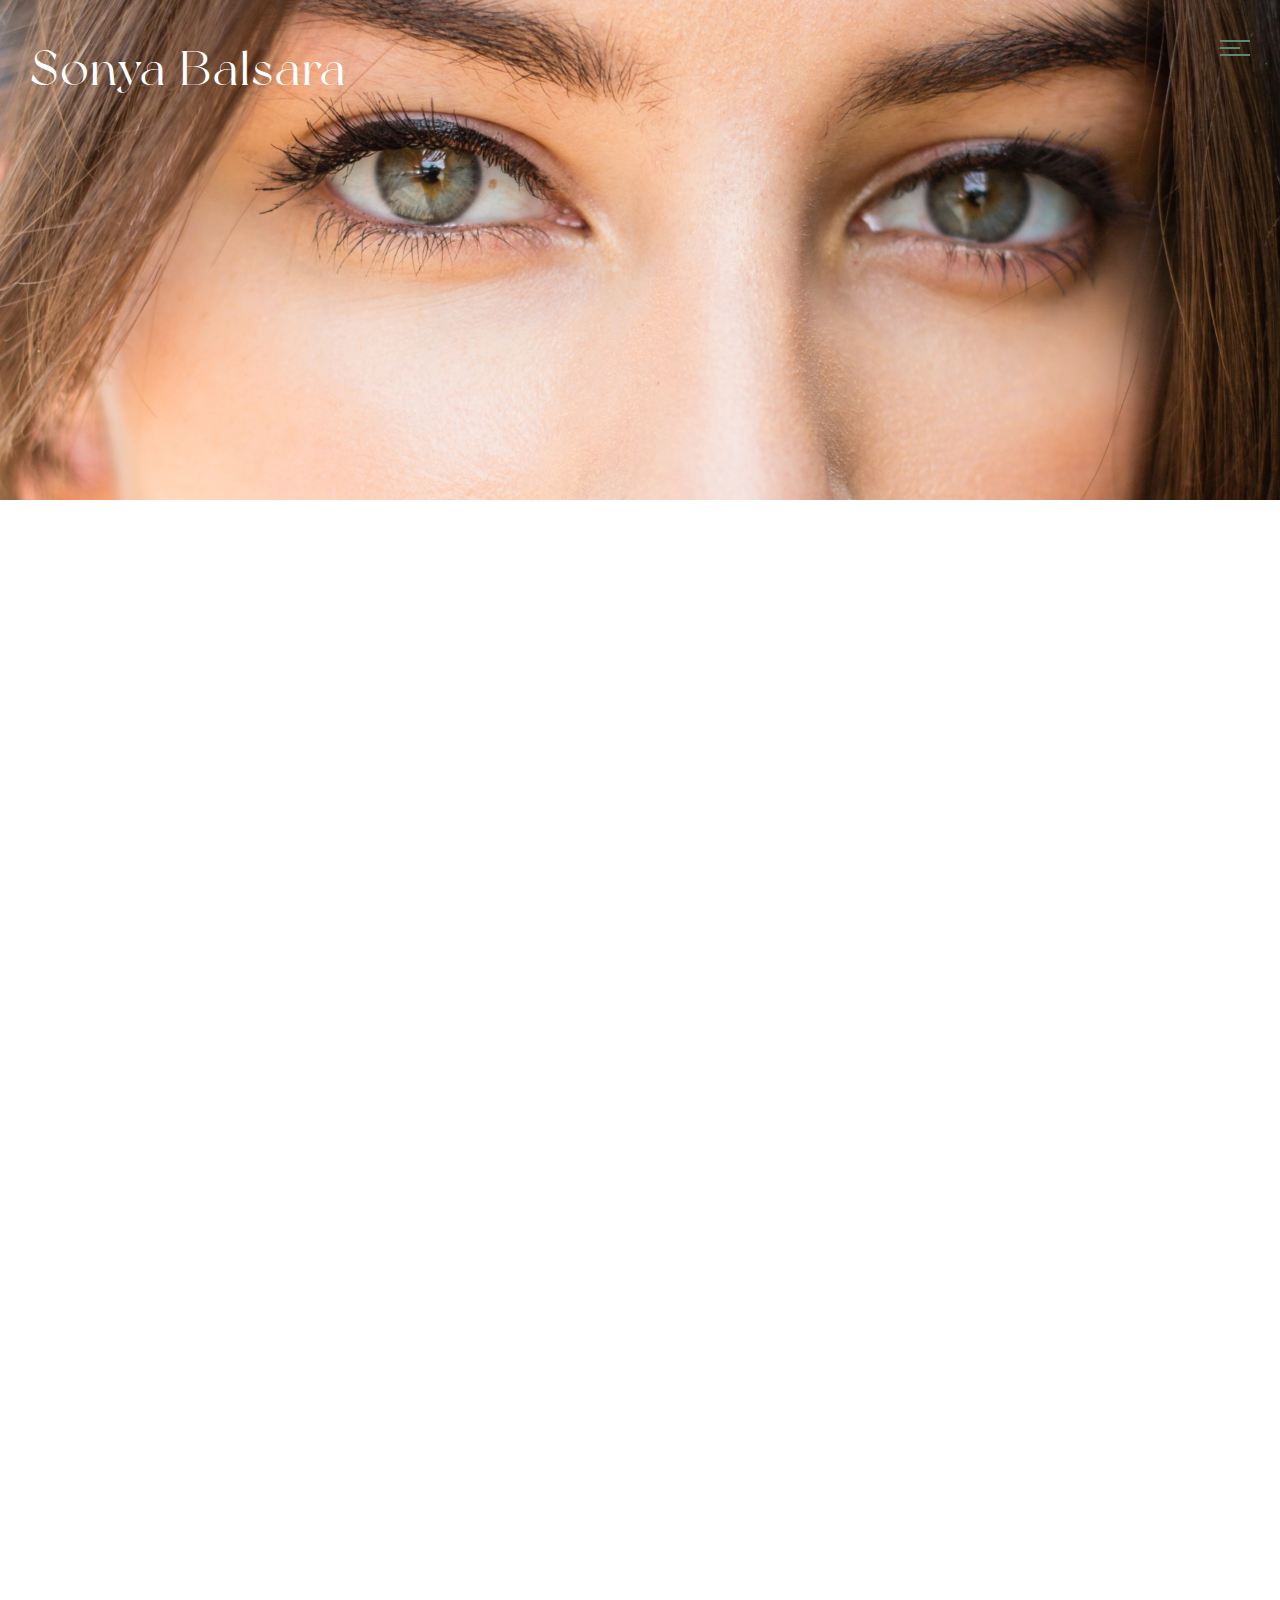
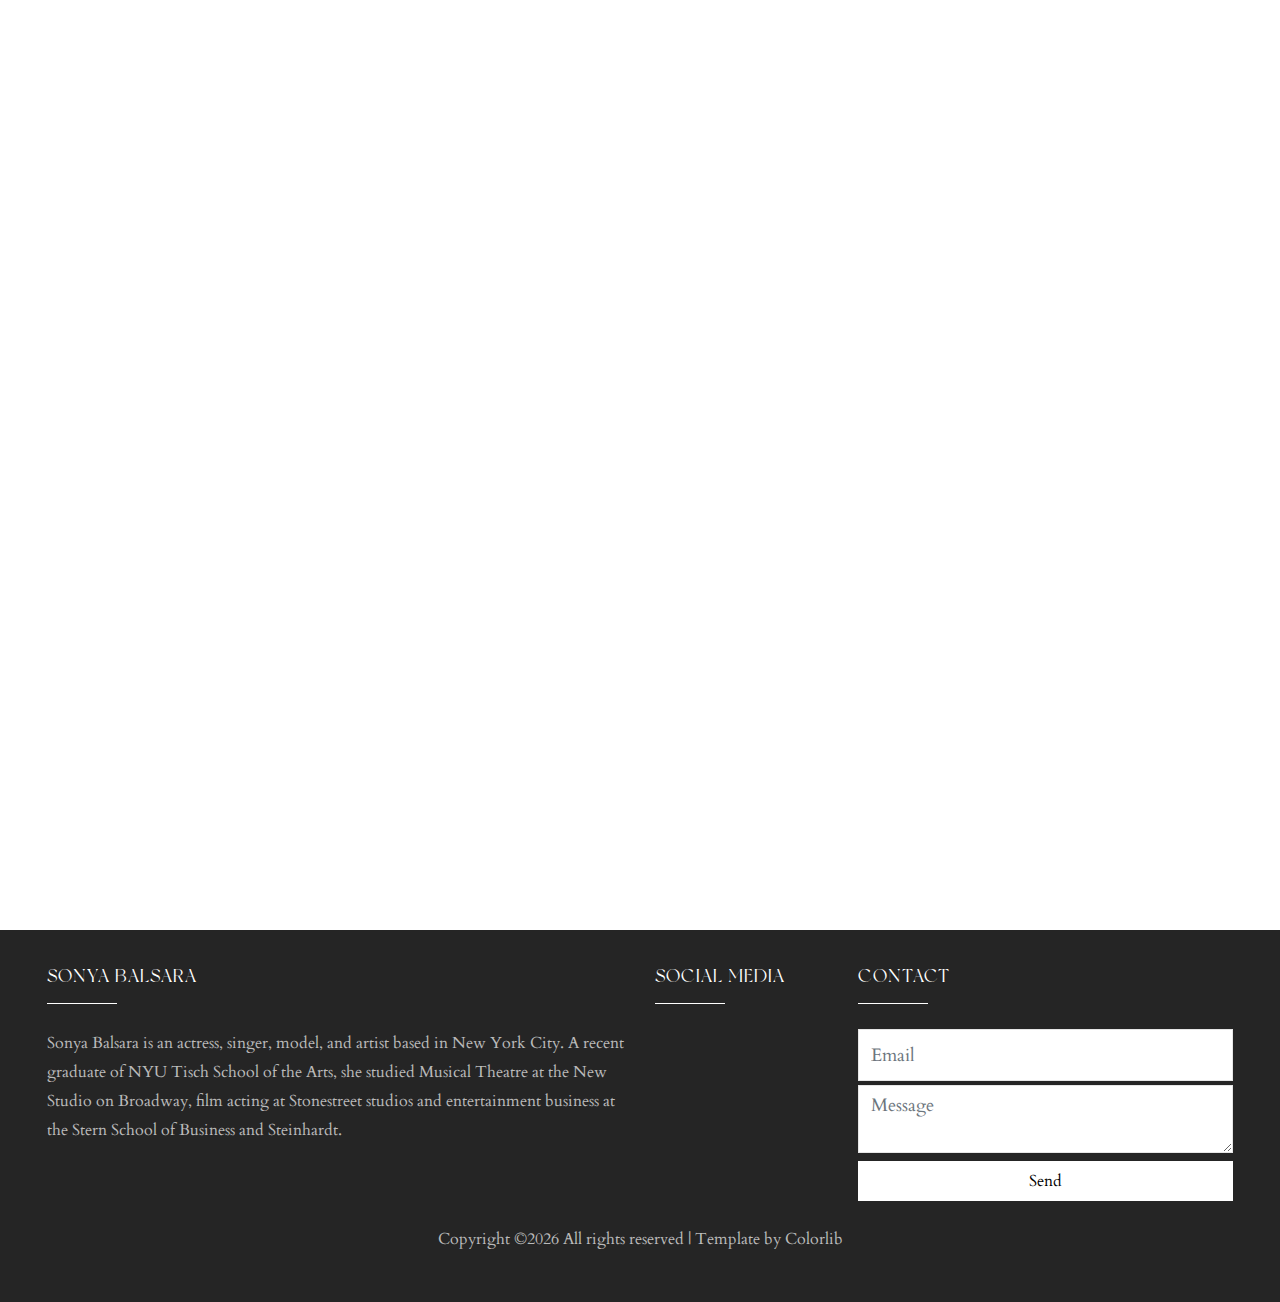
==== commit 21acccce: "Update bio and footer" ====
--- a/media.html
+++ b/media.html
@@ -192,7 +192,7 @@
 	        <div class="row">
 	          <div class="col-md-12 text-center">
 	            <p><!-- Link back to Colorlib can't be removed. Template is licensed under CC BY 3.0. -->
-	  Copyright &copy;<script>document.write(new Date().getFullYear());</script> All rights reserved | This template is made with <i class="icon-heart" aria-hidden="true"></i> by <a href="https://colorlib.com" target="_blank">Colorlib</a>
+	  Copyright &copy;<script>document.write(new Date().getFullYear());</script> All rights reserved | Template by <a href="https://colorlib.com" target="_blank">Colorlib</a>
 	  <!-- Link back to Colorlib can't be removed. Template is licensed under CC BY 3.0. --></p>
 	          </div>
 	        </div>
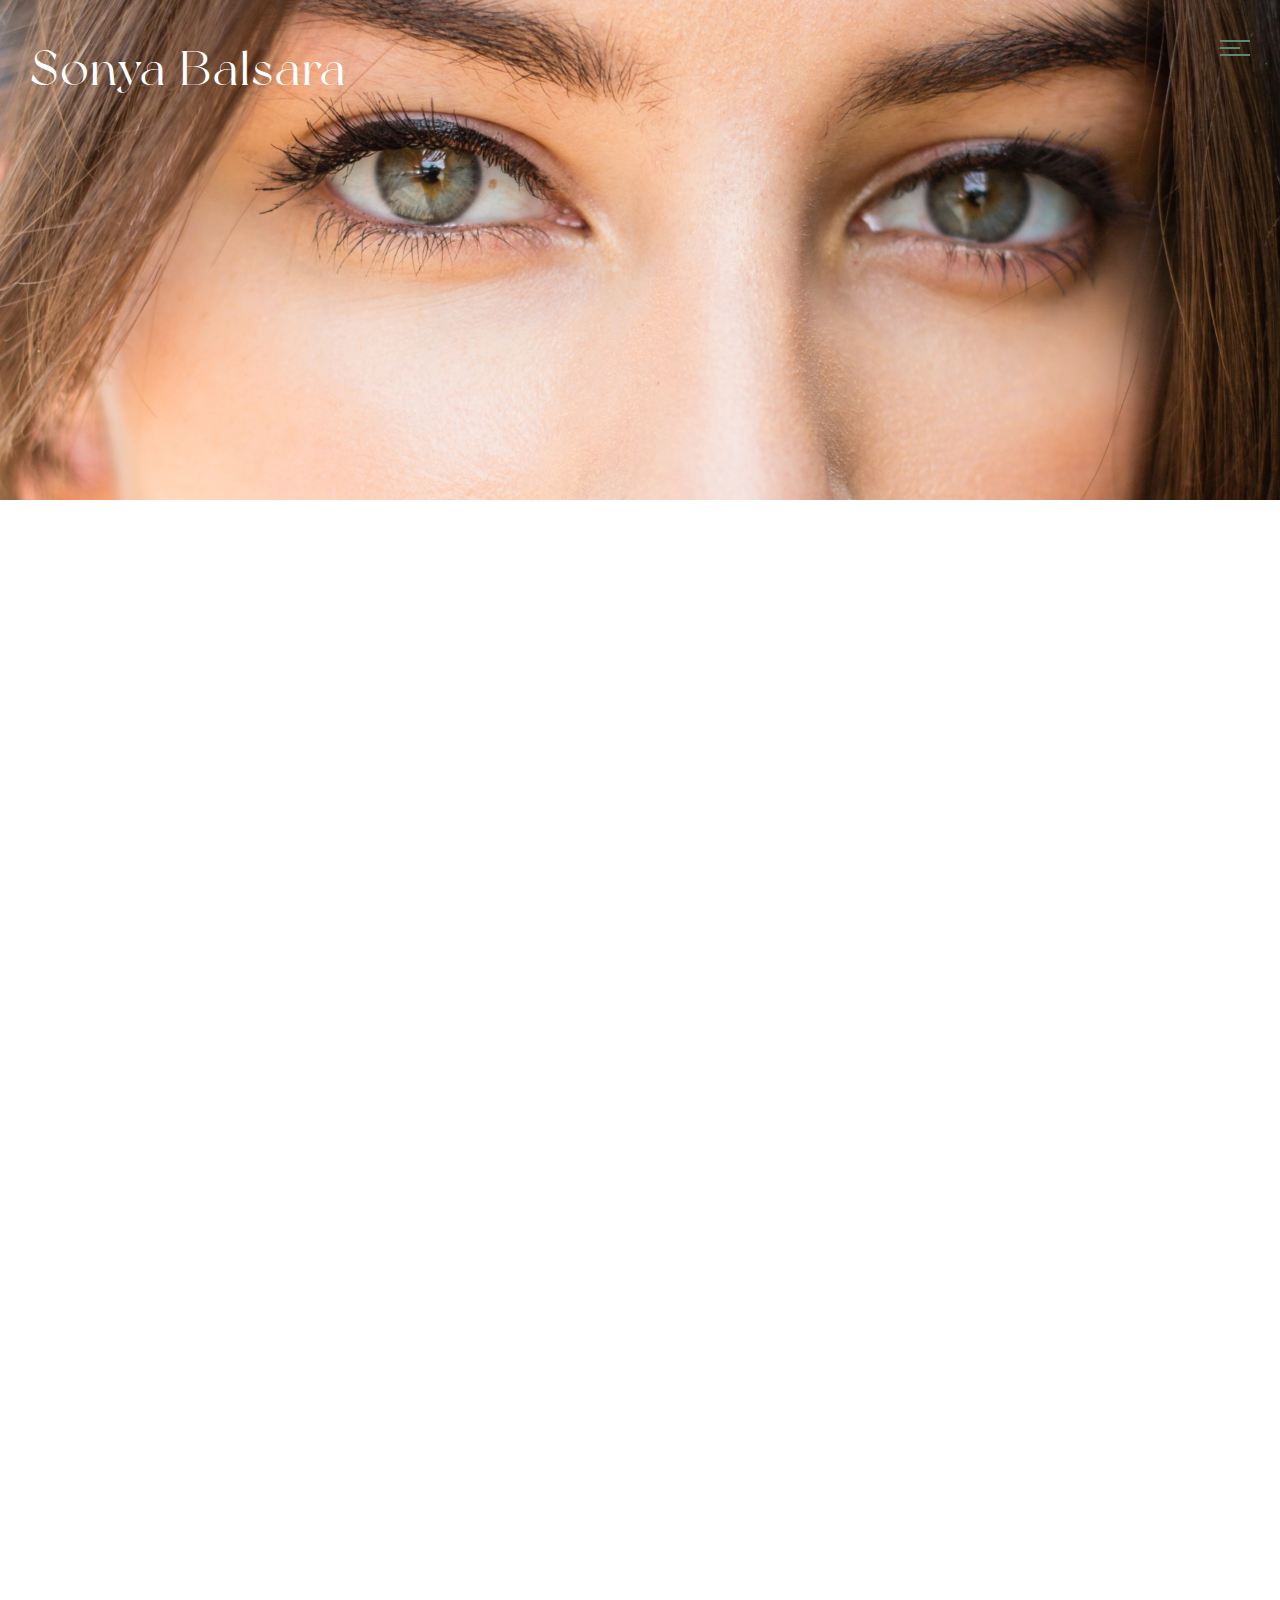
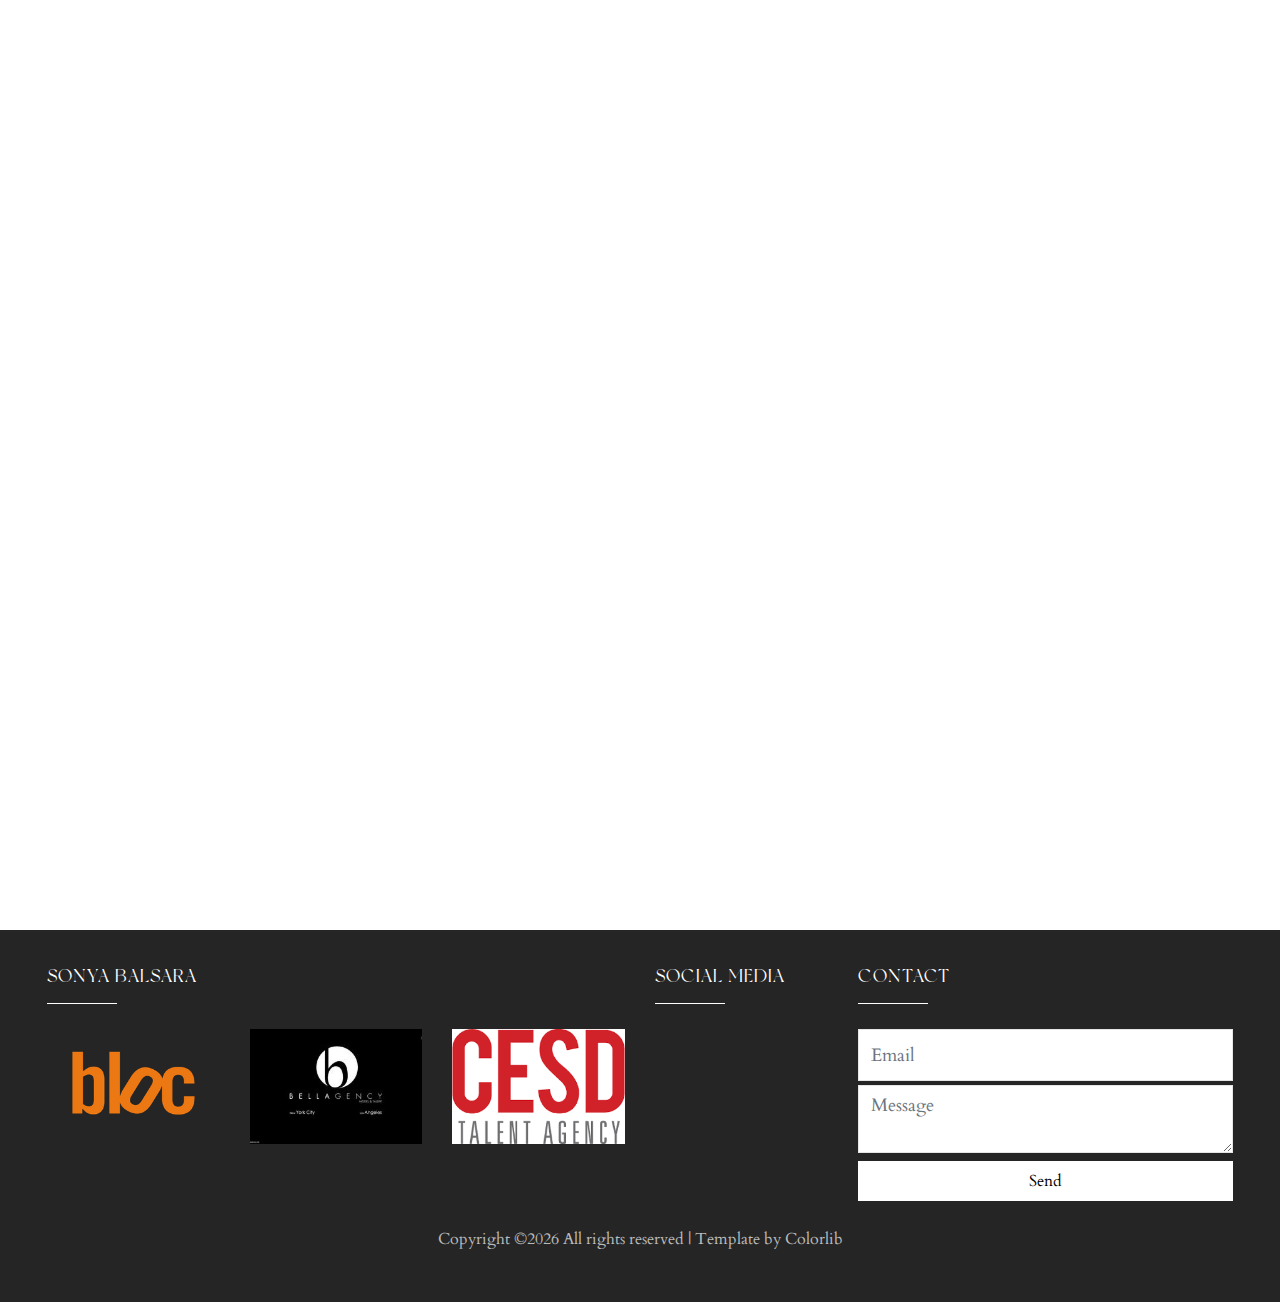
==== commit 85492355: "Modify homepage and footer" ====
--- a/media.html
+++ b/media.html
@@ -30,11 +30,11 @@
             <div class="col-md-12 text-center">
               <h1 class="mb-4"><a href="index.html" class="logo">Sonya Balsara</span></a></h1>
               <ul>
-                <li><a href="index.html"><span><small>01</small>Home</span></a></li>
-                <li><a href="portfolio.html"><span><small>02</small>Portfolio</span></a></li>
-                <li class="active"><a href="media.html"><span><small>03</small>Media</span></a></li>
-                <li><a href="resume.html"><span><small>04</small>Resume</span></a></li>
-                <li><a href="press.html"><span><small>05</small>Press</span></a></li>
+                <li><a href="index.html"><span>Home</span></a></li>
+                <li><a href="portfolio.html"><span>Portfolio</span></a></li>
+                <li class="active"><a href="media.html"><span>Media</span></a></li>
+                <li><a href="resume.html"><span>Resume</span></a></li>
+                <li><a href="press.html"><span>Press</span></a></li>
               </ul>
             </div>
           </div>
@@ -67,8 +67,8 @@
 				        <div class="section-2-blocks-wrapper d-flex row no-gutters">
 				          <div class="img col-md-6">
 				          	<div class="embed-responsive embed-responsive-16by9">
-				          			<iframe src="https://player.vimeo.com/video/648832180" width="100%" height="480" frameborder="0" webkitallowfullscreen mozallowfullscreen allowfullscreen></iframe>
-				          		</div>
+			          			<iframe src="https://player.vimeo.com/video/648832180" width="100%" height="480" frameborder="0" webkitallowfullscreen mozallowfullscreen allowfullscreen></iframe>
+			          		</div>
 				          </div>
 				          <div class="text col-md-6 ftco-animate">
 				            <div class="text-inner align-self-start">
@@ -86,8 +86,8 @@
 				        <div class="section-2-blocks-wrapper d-flex row no-gutters">
 				          <div class="img col-md-6">
 				          	<div class="embed-responsive embed-responsive-16by9">
-				          			<iframe src="https://player.vimeo.com/video/404792972" width="100%" height="480" frameborder="0" webkitallowfullscreen mozallowfullscreen allowfullscreen></iframe>
-				          		</div>
+				          		<iframe src="https://player.vimeo.com/video/404792972" width="100%" height="480" frameborder="0" webkitallowfullscreen mozallowfullscreen allowfullscreen></iframe>
+				          	</div>
 				          </div>
 				          <div class="text col-md-6 ftco-animate">
 				            <div class="text-inner align-self-start">
@@ -105,8 +105,8 @@
 	    	        <div class="section-2-blocks-wrapper d-flex row no-gutters">
 	    	          <div class="img col-md-6">
 	    	          	<div class="embed-responsive embed-responsive-16by9">
-	    	            		<iframe src="https://player.vimeo.com/video/309313048" width="100%" height="480" frameborder="0" webkitallowfullscreen mozallowfullscreen allowfullscreen></iframe>
-	    	            	</div>
+	    	            	<iframe src="https://player.vimeo.com/video/309313048" width="100%" height="480" frameborder="0" webkitallowfullscreen mozallowfullscreen allowfullscreen></iframe>
+	    	            </div>
 	    	    	    </div>
 	    	          <div class="text col-md-6 ftco-animate">
 	    	            <div class="text-inner align-self-start">
@@ -159,7 +159,17 @@
 	          <div class="col-md-6">
 	            <div class="ftco-footer-widget mb-4">
 	              <h2 class="ftco-heading-2">Sonya Balsara</h2>
-	              <p>Sonya Balsara is an actress, singer, model, and artist based in New York City. A recent graduate of NYU Tisch School of the Arts, she studied Musical Theatre at the New Studio on Broadway, film acting at Stonestreet studios and entertainment business at the Stern School of Business and Steinhardt.</p>
+	              <div class="row">
+	                <div class="col-md-4 text-center">
+	                  <img class="img-fluid" src="images/resume/Bloc_Theatrical.png" alt="Bloc Theatrical Logo">
+	                </div>
+	                <div class="col-md-4 text-center">
+	                  <img class="img-fluid" src="images/resume/Bella_Commercial.jpg" alt="Bella Commercial Logo">
+	                </div>
+	                <div class="col-md-4 text-center">
+	                  <img class="img-fluid" src="images/resume/CESD_Commercial.png" alt="CESD Commercial Logo">
+	                </div>
+	              </div>
 	            </div>
 	          </div>
 	          <div class="col-md-2">
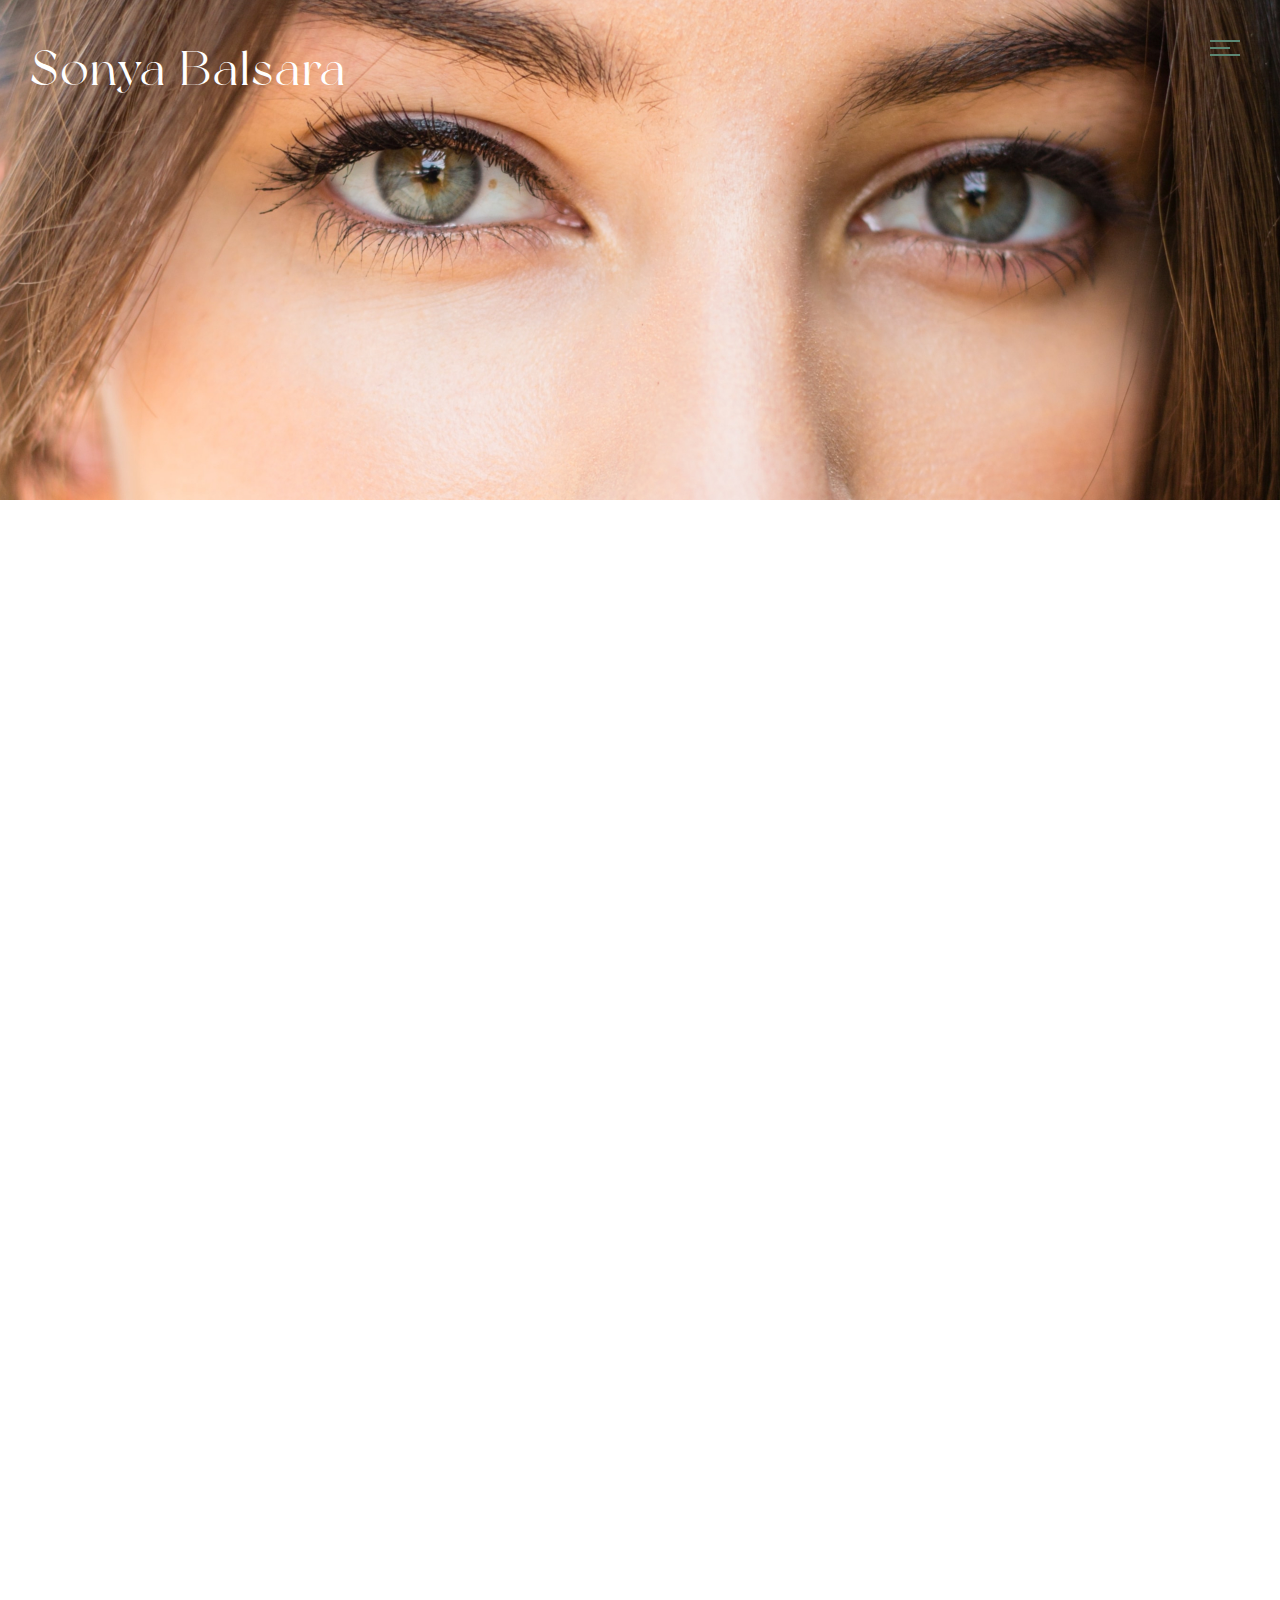
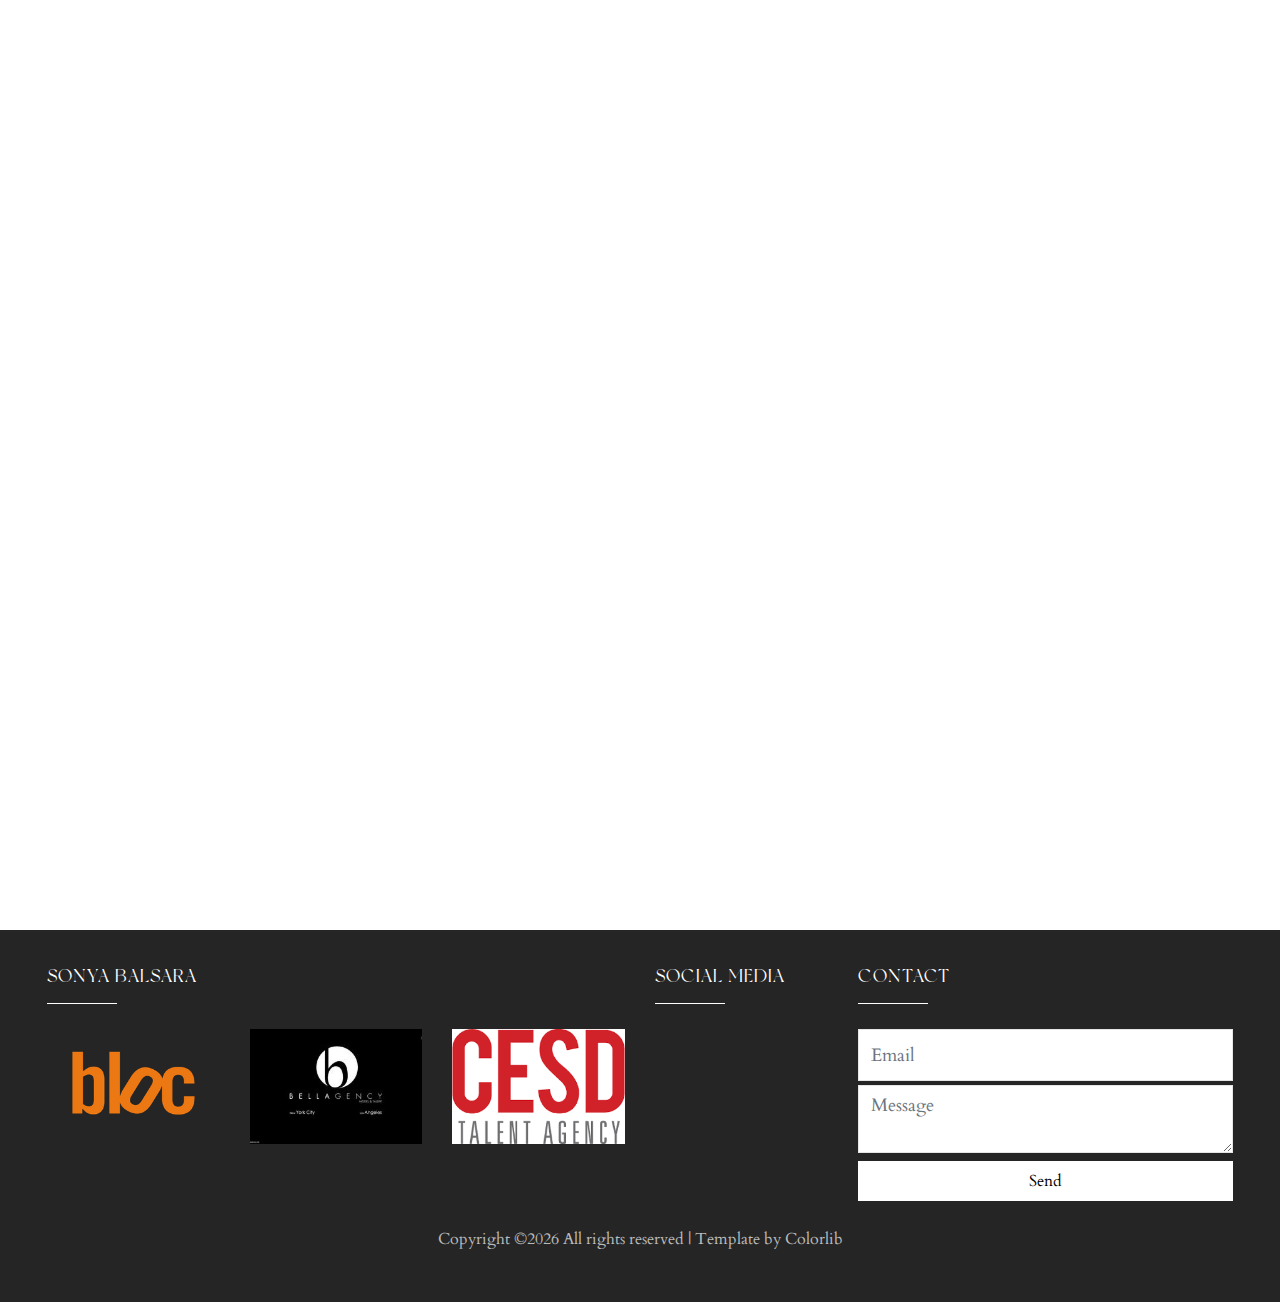
==== commit 8c373d9d: "Update navbar" ====
--- a/media.html
+++ b/media.html
@@ -22,13 +22,12 @@
 
     <div class="page">
     <nav id="colorlib-main-nav" role="navigation">
-      <a href="#" class="js-colorlib-nav-toggle colorlib-nav-toggle active"><i></i></a>
-      <div class="js-fullheight colorlib-table">
-        <div class="img" style="background-image: url(images/headshot5.jpg);"></div>
-        <div class="colorlib-table-cell js-fullheight">
+      <a href="#" class="js-colorlib-nav-toggle colorlib-nav-toggle active text-center"><i></i></a>
+      <br>
+      <div class="colorlib-table">
+        <div class="colorlib-table-cell">
           <div class="row no-gutters">
             <div class="col-md-12 text-center">
-              <h1 class="mb-4"><a href="index.html" class="logo">Sonya Balsara</span></a></h1>
               <ul>
                 <li><a href="index.html"><span>Home</span></a></li>
                 <li><a href="portfolio.html"><span>Portfolio</span></a></li>
--- a/css/style.css
+++ b/css/style.css
@@ -7322,11 +7322,8 @@
 #colorlib-main-nav {
   position: absolute;
   top: 0;
-  bottom: 0;
   right: 0;
-  padding: 0;
-  width: 100%;
-  height: 100%;
+  padding:10px;
   background: black;
   z-index: 1002;
   text-align: center;
@@ -7342,24 +7339,16 @@
   -ms-transform: scale(0);
   -o-transform: scale(0);
   transform: scale(0);
-  overflow-y: scroll; }
-  #colorlib-main-nav .colorlib-table {
-    display: table;
-    width: 100%;
-    height: 100%; }
-    #colorlib-main-nav .colorlib-table .img {
+   }
+]    #colorlib-main-nav .colorlib-table .img {
       position: absolute;
       top: 0;
       left: 0;
-      bottom: 0;
-      height: 100%;
-      width: 35%;
+      width: 45%;
       opacity: 0; }
       #colorlib-main-nav .colorlib-table .img:after {
         position: absolute;
         top: 0;
-        left: 0;
-        bottom: 0;
         right: 0;
         content: '';
         background: rgba(0, 0, 0, 0.3); }
@@ -7371,8 +7360,8 @@
       vertical-align: middle; }
   #colorlib-main-nav .colorlib-nav-toggle {
     position: absolute;
-    top: 40px;
-    right: 40px;
+    top: 5px;
+    right: 5px;
     padding: 20px;
     height: 44px;
     width: 44px;
@@ -7498,6 +7487,7 @@
     width: 100%; }
     header .colorlib-navbar-brand .colorlib-logo {
       font-size: 48px;
+      width:  80%;
       color: #fff;
       letter-spacing: 2px;
       font-weight: 450;
@@ -7514,7 +7504,8 @@
 
 .colorlib-nav-toggle {
   cursor: pointer;
-  text-decoration: none; }
+  text-decoration: none; 
+  width: 30px;}
   .colorlib-nav-toggle.active i::before, .colorlib-nav-toggle.active i::after {
     background: #000; }
   .colorlib-nav-toggle.dark.active i::before, .colorlib-nav-toggle.dark.active i::after {
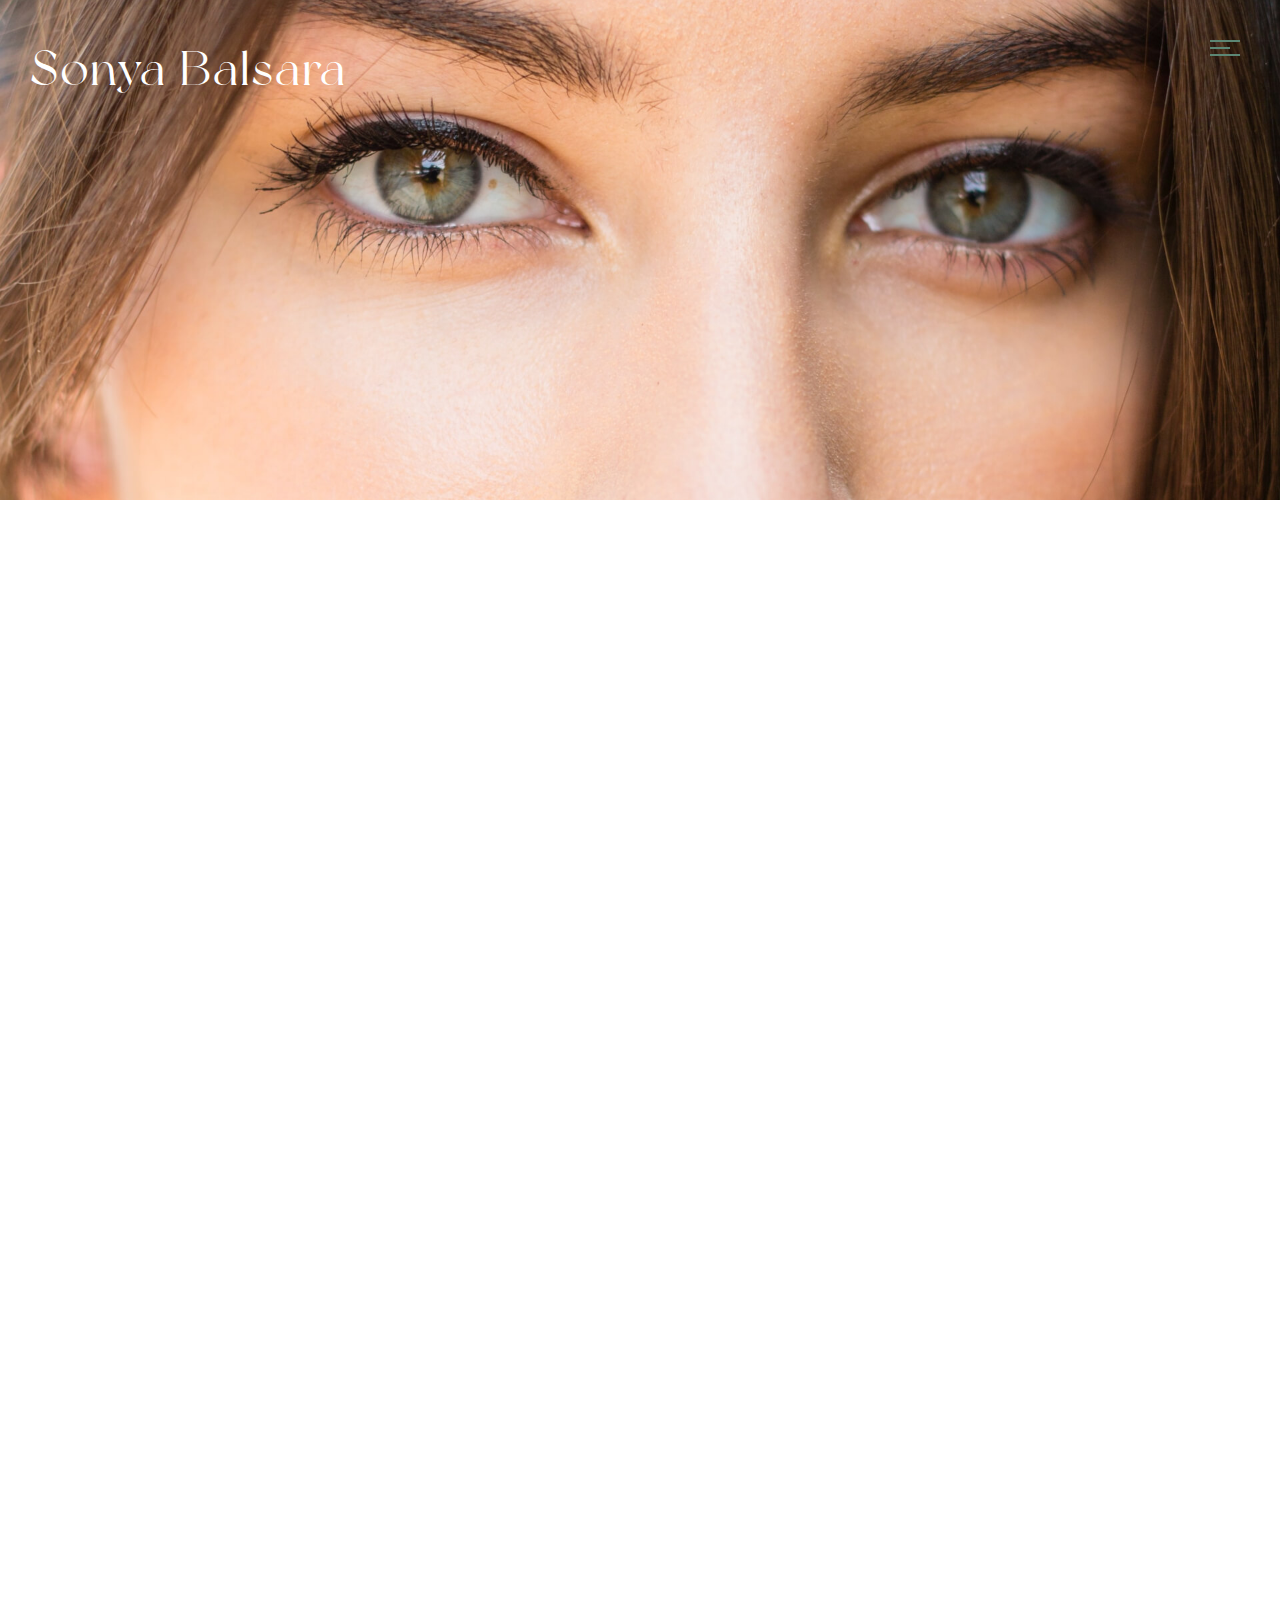
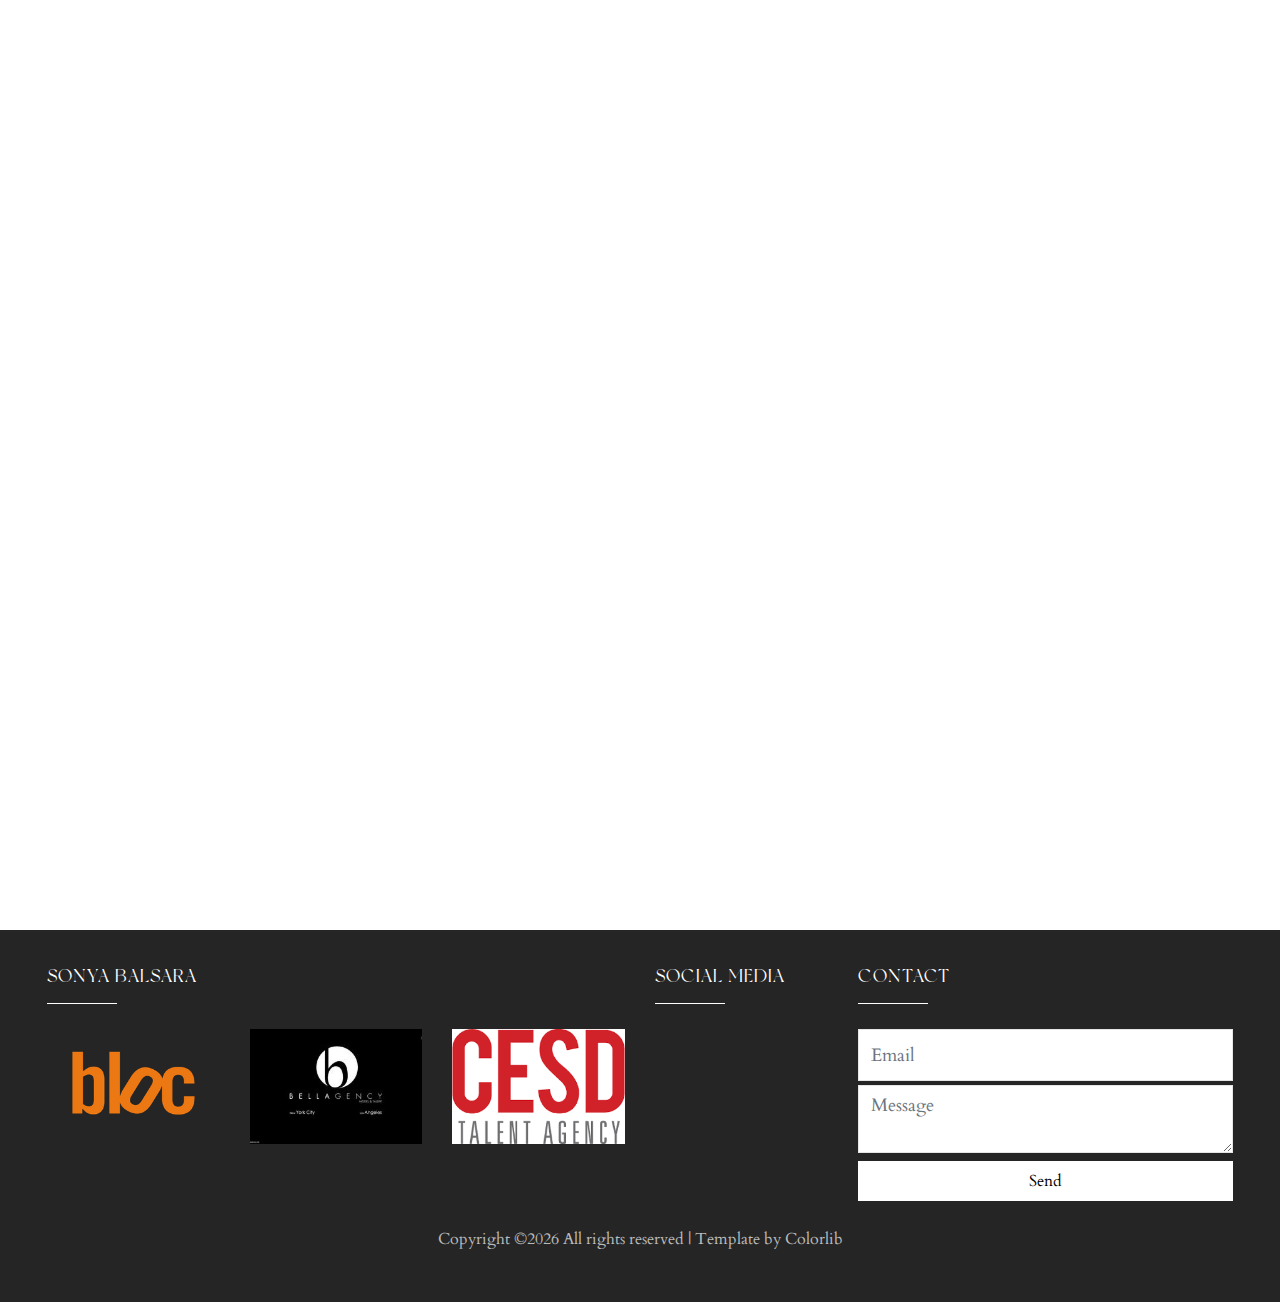
==== commit 9f33e028: "Additional improvements for SEO and performance" ====
--- a/media.html
+++ b/media.html
@@ -4,7 +4,8 @@
   	<title>Sonya Balsara - Media</title>
     <meta charset="utf-8">
     <meta name="viewport" content="width=device-width, initial-scale=1, shrink-to-fit=no">
-    
+    <meta name="description" content="Sonya Balsara is an actress based in New York City.">
+
     <link href="https://fonts.googleapis.com/css?family=Rubik:300,400,500,700" rel="stylesheet">
     <link href="https://fonts.googleapis.com/css?family=Josefin+Sans" rel="stylesheet">
 
@@ -30,8 +31,8 @@
             <div class="col-md-12 text-center">
               <ul>
                 <li><a href="index.html"><span>Home</span></a></li>
+                <li class="active"><a href="media.html"><span>Media</span></a></li>
                 <li><a href="portfolio.html"><span>Portfolio</span></a></li>
-                <li class="active"><a href="media.html"><span>Media</span></a></li>
                 <li><a href="resume.html"><span>Resume</span></a></li>
                 <li><a href="press.html"><span>Press</span></a></li>
               </ul>
@@ -46,7 +47,7 @@
         <div class="colorlib-navbar-brand">
           <a class="colorlib-logo" href="index.html">Sonya Balsara</span></a>
         </div>
-        <a href="#" class="js-colorlib-nav-toggle colorlib-nav-toggle"><i></i></a>
+        <a href="#" class="js-colorlib-nav-toggle colorlib-nav-toggle" aria-label='Navbar toggle'><i></i></a>
       </header>
 
             <section class="hero-wrap" style="background-image: url(images/seyes.jpg);" data-stellar-background-ratio="0.5">
--- a/css/style.css
+++ b/css/style.css
@@ -7470,6 +7470,17 @@
           -ms-transform: scaleX(1);
           -o-transform: scaleX(1);
           transform: scaleX(1); }
+.navbar-logo-index {
+  color: #5c8774 !important;
+}
+
+@media (max-width: 767.98px) {
+  .navbar-logo-index {
+    color: #fff !important;
+    margin-bottom: 20px;
+    padding-left:20px;
+  }
+}
 
 header {
   padding: 2em 0;
